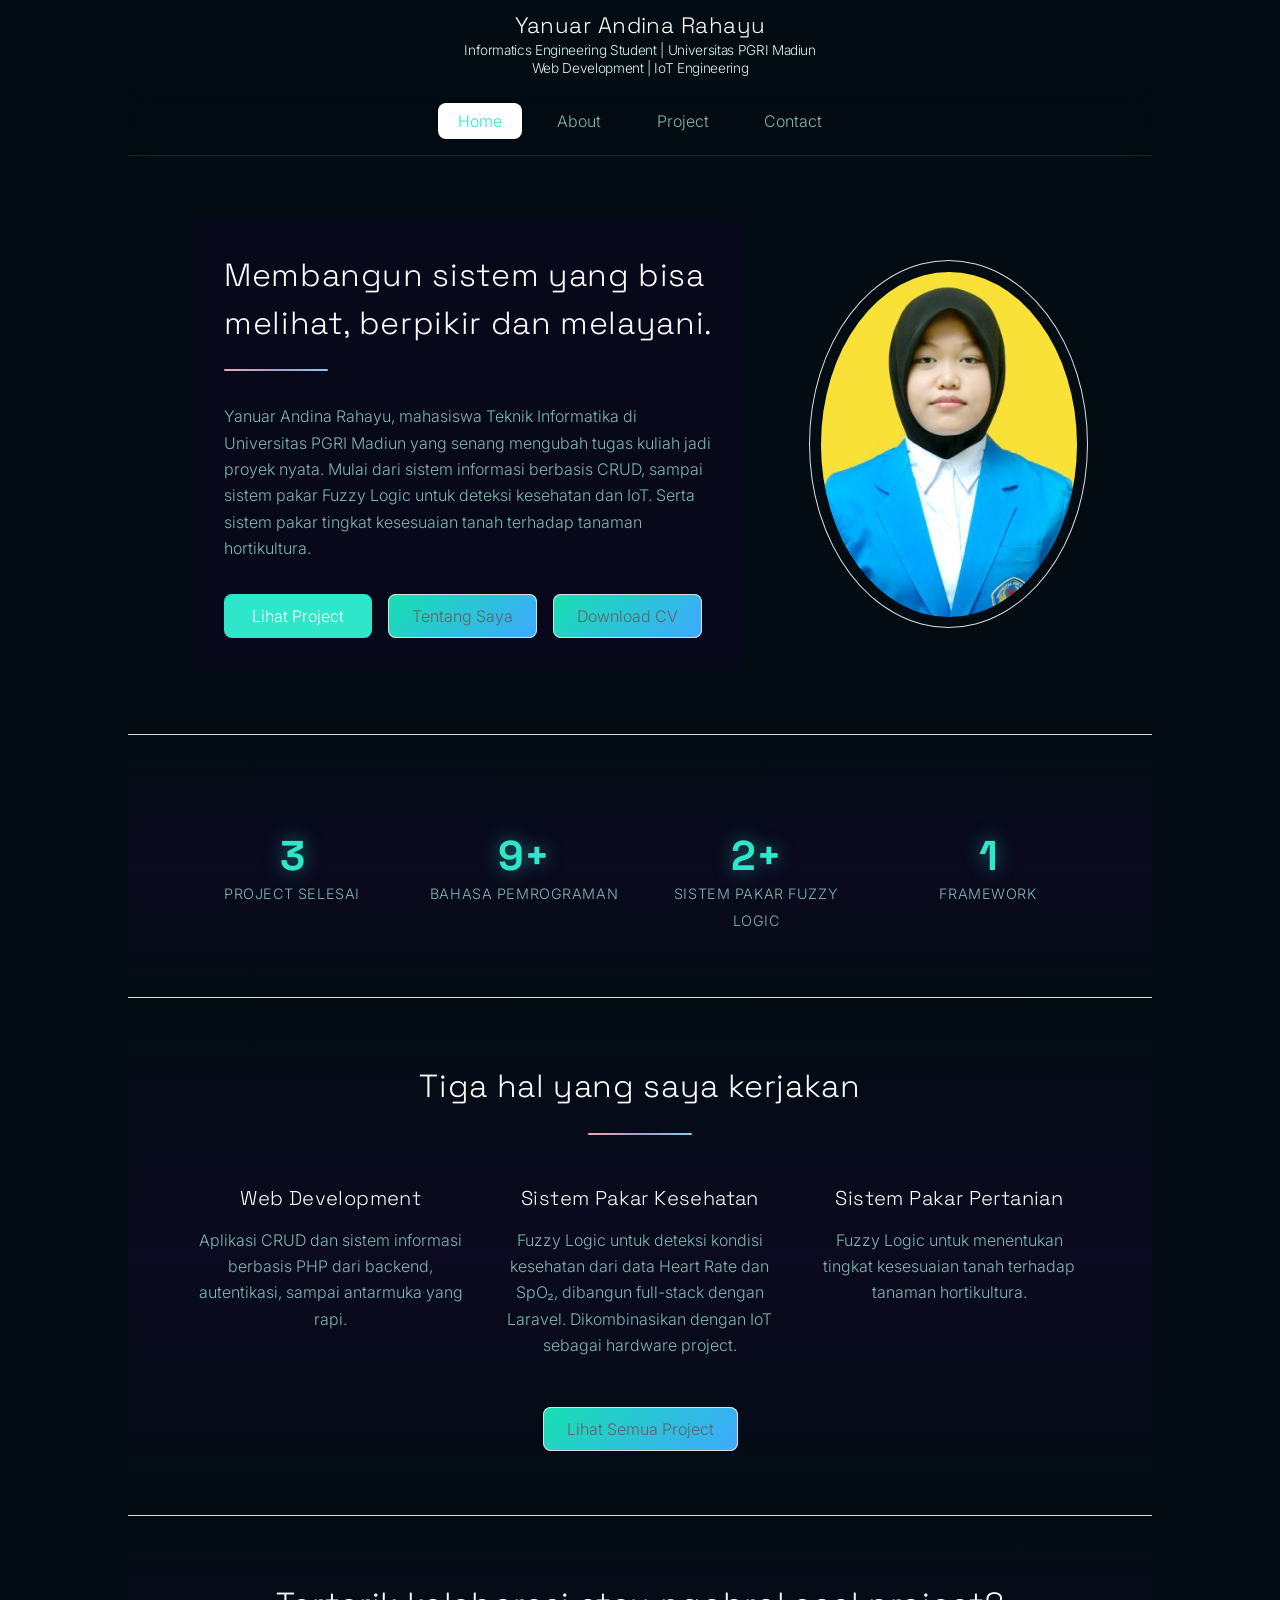
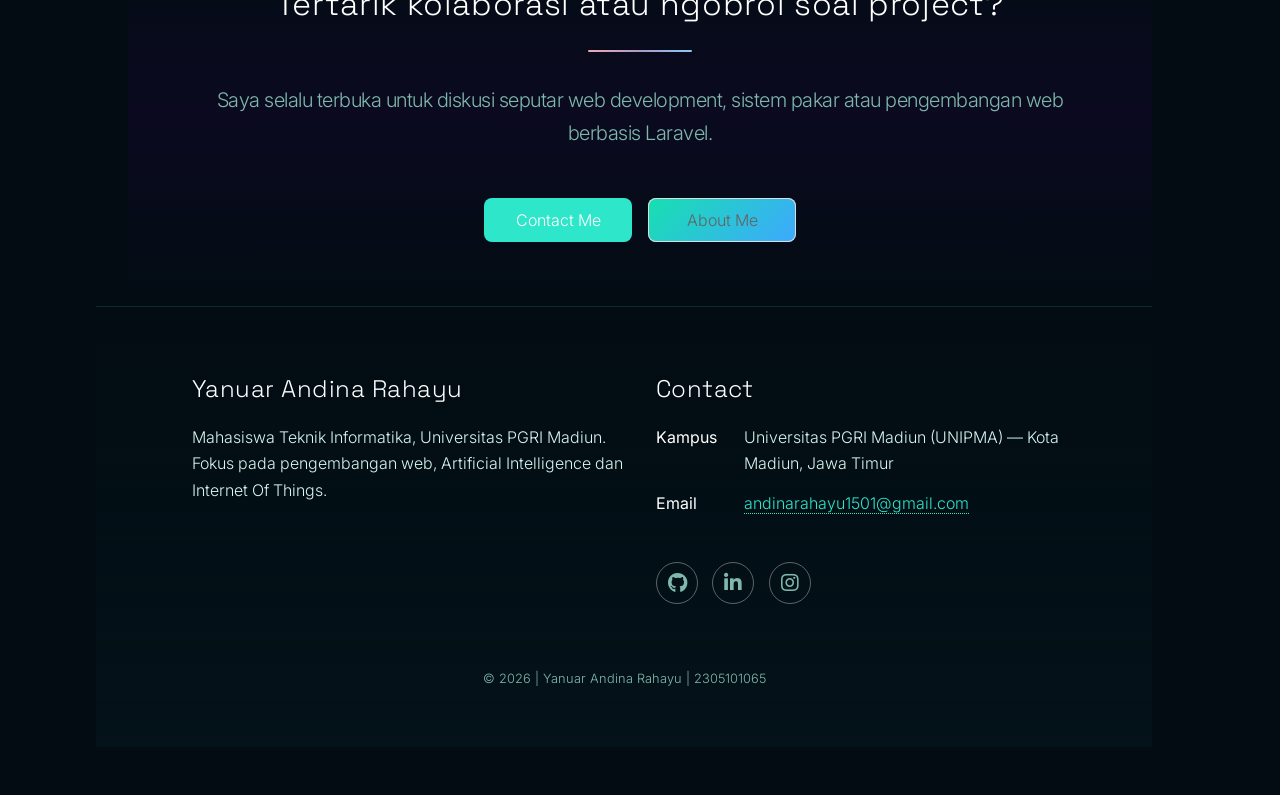
==== index.html @ d84e1162 "Final Project" ====
<!DOCTYPE HTML>
<html lang="id">
	<head>
		<title>Yanuar Andina Rahayu — Informatics Engineer</title>
		<meta charset="utf-8" />
		<meta name="viewport" content="width=device-width, initial-scale=1.0" />
		<meta name="description" content="Portofolio Yanuar Andina Rahayu — Mahasiswa Teknik Informatika UNIPMA, fokus Web Development dan Sistem Pakar (Fuzzy Logic)." />
		<link rel="stylesheet" href="assets/css/main.css" />
		<link rel="stylesheet" href="assets/css/galaxy.css" />
		<noscript><link rel="stylesheet" href="assets/css/noscript.css" /></noscript>
	</head>
	<body class="is-preload">

		<div id="starfield">
			<div class="stars-small"></div>
			<div class="stars-medium"></div>
			<div class="stars-big"></div>
		</div>

		<div id="wrapper">

			<header id="header" class="alt">
				<h1>Yanuar Andina Rahayu</h1>
				<p>Informatics Engineering Student | Universitas PGRI Madiun<br />
				Web Development | IoT Engineering</p>
			</header>

			<nav id="nav">
				<ul>
					<li><a href="index.html" class="active">Home</a></li>
					<li><a href="about.html">About</a></li>
					<li><a href="project.html">Project</a></li>
					<li><a href="contact.html">Contact</a></li>
				</ul>
			</nav>

			<div id="main">

				<section id="intro" class="main">
					<div class="spotlight reveal">
						<div class="content">
							<header class="major">
								<h2>Membangun sistem yang bisa melihat, berpikir dan melayani.</h2>
							</header>
							<p>Yanuar Andina Rahayu, mahasiswa Teknik Informatika di Universitas PGRI Madiun yang senang mengubah tugas
							kuliah jadi proyek nyata. Mulai dari sistem informasi berbasis CRUD,
							sampai sistem pakar Fuzzy Logic untuk deteksi kesehatan dan IoT. Serta sistem pakar tingkat kesesuaian tanah 
							terhadap tanaman hortikultura.</p>
							<ul class="actions">
								<li><a href="project.html" class="button primary">Lihat Project</a></li>
								<li><a href="about.html" class="button">Tentang Saya</a></li>
								<li><a href="assets/cv/CV-Yanuar Andina Rahayu.pdf" class="button" download>Download CV</a></li>
							</ul>
						</div>
						<span class="image"><img src="images/Foto_Yanuar Andina Rahayu.jpg" alt="" /></span>
					</div>
				</section>

				<section id="stats" class="main special reveal">
					<div class="stats-row">
						<div class="stat-item">
							<span class="stat-number" data-count="3">0</span>
							<span class="stat-label">Project Selesai</span>
						</div>
						<div class="stat-item">
							<span class="stat-number" data-count="9" data-suffix="+">0</span>
							<span class="stat-label">Bahasa Pemrograman</span>
						</div>
						<div class="stat-item">
							<span class="stat-number" data-count="2" data-suffix="+">0</span>
							<span class="stat-label">Sistem Pakar Fuzzy Logic</span>
						</div>
						<div class="stat-item">
							<span class="stat-number" data-count="1">0</span>
							<span class="stat-label">Framework</span>
						</div>
					</div>
				</section>

				<section id="first" class="main special reveal">
					<header class="major">
						<h2>Tiga hal yang saya kerjakan</h2>
					</header>
					<ul class="features">
						<li>
							<h3>Web Development</h3>
							<p>Aplikasi CRUD dan sistem informasi berbasis PHP dari
							backend, autentikasi, sampai antarmuka yang rapi.</p>
						</li>
						<li>
							<h3>Sistem Pakar Kesehatan</h3>
							<p>Fuzzy Logic untuk deteksi kondisi kesehatan dari data Heart Rate
							dan SpO₂, dibangun full-stack dengan Laravel. Dikombinasikan dengan IoT 
							sebagai hardware project.</p>
						</li>
						<li>
							<h3>Sistem Pakar Pertanian</h3>
							<p>Fuzzy Logic untuk menentukan tingkat kesesuaian tanah terhadap tanaman hortikultura.</p>
						</li>
					</ul>
					<footer class="major">
						<ul class="actions special">
							<li><a href="project.html" class="button">Lihat Semua Project</a></li>
						</ul>
					</footer>
				</section>

				<section id="cta" class="main special reveal">
					<header class="major">
						<h2>Tertarik kolaborasi atau ngobrol soal project?</h2>
						<p>Saya selalu terbuka untuk diskusi seputar web development, sistem pakar atau pengembangan web berbasis Laravel.</p>
					</header>
					<footer class="major">
						<ul class="actions special">
							<li><a href="contact.html" class="button primary">Contact Me</a></li>
							<li><a href="about.html" class="button">About Me</a></li>
						</ul>
					</footer>
				</section>

			</div>

			<footer id="footer">
				<section>
					<h2>Yanuar Andina Rahayu</h2>
					<p>Mahasiswa Teknik Informatika, Universitas PGRI Madiun. Fokus pada pengembangan web, Artificial Intelligence dan Internet Of Things.</p>
				</section>
				<section>
					<h2>Contact</h2>
					<dl class="alt">
						<dt>Kampus</dt>
						<dd>Universitas PGRI Madiun (UNIPMA) — Kota Madiun, Jawa Timur</dd>
						<dt>Email</dt>
						<dd><a href="mailto:andinarahayu1501@gmail.com">andinarahayu1501@gmail.com</a></dd>
					</dl>
					<ul class="icons">
						<li><a href="https://github.com/Rainn-commits" class="icon brands fa-github alt"><span class="label">GitHub</span></a></li>
						<li><a href="https://www.linkedin.com/in/yanuar-andina-rahayu-081a36309?utm_source=share_via&utm_content=profile&utm_medium=member_android" class="icon brands fa-linkedin-in alt"><span class="label">LinkedIn</span></a></li>
						<li><a href="https://www.instagram.com/ilw_ol?igsh=cmFlcDc5NTRzeHJ4" class="icon brands fa-instagram alt"><span class="label">Instagram</span></a></li>
					</ul>
				</section>
				<p class="copyright">&copy; 2026 | Yanuar Andina Rahayu | 2305101065</p>
			</footer>

		</div>

		<script src="assets/js/jquery.min.js"></script>
		<script src="assets/js/jquery.scrollex.min.js"></script>
		<script src="assets/js/jquery.scrolly.min.js"></script>
		<script src="assets/js/browser.min.js"></script>
		<script src="assets/js/breakpoints.min.js"></script>
		<script src="assets/js/util.js"></script>
		<script src="assets/js/main.js"></script>
		<script src="assets/js/galaxy.js"></script>

	</body>
</html>
---- assets/css/main.css ----
@import url(fontawesome-all.min.css);
@import 'https://fonts.googleapis.com/css?family=Source+Sans+Pro:300,400';

/*
	Stellar by HTML5 UP
	html5up.net | @ajlkn
	Free for personal and commercial use under the CCA 3.0 license (html5up.net/license)
*/

html, body, div, span, applet, object,
iframe, h1, h2, h3, h4, h5, h6, p, blockquote,
pre, a, abbr, acronym, address, big, cite,
code, del, dfn, em, img, ins, kbd, q, s, samp,
small, strike, strong, sub, sup, tt, var, b,
u, i, center, dl, dt, dd, ol, ul, li, fieldset,
form, label, legend, table, caption, tbody,
tfoot, thead, tr, th, td, article, aside,
canvas, details, embed, figure, figcaption,
footer, header, hgroup, menu, nav, output, ruby,
section, summary, time, mark, audio, video {
	margin: 0;
	padding: 0;
	border: 0;
	font-size: 100%;
	font: inherit;
	vertical-align: baseline;}

article, aside, details, figcaption, figure,
footer, header, hgroup, menu, nav, section {
	display: block;}

body {
	line-height: 1;
}

ol, ul {
	list-style: none;
}

blockquote, q {
	quotes: none;
}

	blockquote:before, blockquote:after, q:before, q:after {
		content: '';
		content: none;
	}

table {
	border-collapse: collapse;
	border-spacing: 0;
}

body {
	-webkit-text-size-adjust: none;
}

mark {
	background-color: transparent;
	color: inherit;
}

input::-moz-focus-inner {
	border: 0;
	padding: 0;
}

input, select, textarea {
	-moz-appearance: none;
	-webkit-appearance: none;
	-ms-appearance: none;
	appearance: none;
}

/* Basic */

	@-ms-viewport {
		width: device-width;
	}

	body {
		-ms-overflow-style: scrollbar;
	}

	@media screen and (max-width: 480px) {

		html, body {
			min-width: 320px;
		}

	}

	html {
		box-sizing: border-box;
	}

	*, *:before, *:after {
		box-sizing: inherit;
	}

	body {
		background-color: #935d8c;
		background-image: url("images/overlay.png"), -moz-linear-gradient(45deg, #e37682 15%, #5f4d93 85%);
		background-image: url("images/overlay.png"), -webkit-linear-gradient(45deg, #e37682 15%, #5f4d93 85%);
		background-image: url("images/overlay.png"), -ms-linear-gradient(45deg, #e37682 15%, #5f4d93 85%);
		background-image: url("images/overlay.png"), linear-gradient(45deg, #e37682 15%, #5f4d93 85%);
	}

		body.is-preload *, body.is-preload *:before, body.is-preload *:after {
			-moz-animation: none !important;
			-webkit-animation: none !important;
			-ms-animation: none !important;
			animation: none !important;
			-moz-transition: none !important;
			-webkit-transition: none !important;
			-ms-transition: none !important;
			transition: none !important;
		}

/* Type */

	body {
		background-color: #935d8c;
		color: rgba(255, 255, 255, 0.65);
	}

	body, input, select, textarea {
		font-family: "Source Sans Pro", Helvetica, sans-serif;
		font-size: 17pt;
		font-weight: 300;
		line-height: 1.65;
	}

		@media screen and (max-width: 1680px) {

			body, input, select, textarea {
				font-size: 14pt;
			}

		}

		@media screen and (max-width: 1280px) {

			body, input, select, textarea {
				font-size: 12pt;
			}

		}

		@media screen and (max-width: 360px) {

			body, input, select, textarea {
				font-size: 11pt;
			}

		}

	a {
		-moz-transition: color 0.2s ease, border-bottom 0.2s ease;
		-webkit-transition: color 0.2s ease, border-bottom 0.2s ease;
		-ms-transition: color 0.2s ease, border-bottom 0.2s ease;
		transition: color 0.2s ease, border-bottom 0.2s ease;
		text-decoration: none;
		border-bottom: dotted 1px;
		color: inherit;
	}

		a:hover {
			border-bottom-color: transparent;
		}

	strong, b {
		font-weight: 400;
	}

	em, i {
		font-style: italic;
	}

	p {
		margin: 0 0 2em 0;
	}

		p.content {
			-moz-columns: 20em 2;
			-webkit-columns: 20em 2;
			-ms-columns: 20em 2;
			columns: 20em 2;
			-moz-column-gap: 2em;
			-webkit-column-gap: 2em;
			-ms-column-gap: 2em;
			column-gap: 2em;
			text-align: justify;
		}

	h1, h2, h3, h4, h5, h6 {
		font-weight: 300;
		line-height: 1.5;
		margin: 0 0 0.7em 0;
		letter-spacing: -0.025em;
	}

		h1 a, h2 a, h3 a, h4 a, h5 a, h6 a {
			color: inherit;
			text-decoration: none;
		}

	h1 {
		font-size: 2.5em;
		line-height: 1.2;
	}

	h2 {
		font-size: 1.5em;
	}

	h3 {
		font-size: 1.25em;
	}

	h4 {
		font-size: 1.1em;
	}

	h5 {
		font-size: 0.9em;
	}

	h6 {
		font-size: 0.7em;
	}

	@media screen and (max-width: 736px) {

		h1 {
			font-size: 2em;
		}

	}

	sub {
		font-size: 0.8em;
		position: relative;
		top: 0.5em;
	}

	sup {
		font-size: 0.8em;
		position: relative;
		top: -0.5em;
	}

	blockquote {
		border-left: solid 4px;
		font-style: italic;
		margin: 0 0 2em 0;
		padding: 0.5em 0 0.5em 2em;
	}

	code {
		border-radius: 8px;
		border: solid 1px;
		font-family: "Courier New", monospace;
		font-size: 0.9em;
		margin: 0 0.25em;
		padding: 0.25em 0.65em;
	}

	pre {
		-webkit-overflow-scrolling: touch;
		font-family: "Courier New", monospace;
		font-size: 0.9em;
		margin: 0 0 2em 0;
	}

		pre code {
			display: block;
			line-height: 1.75;
			padding: 1em 1.5em;
			overflow-x: auto;
		}

	hr {
		border: 0;
		border-bottom: solid 1px;
		margin: 2em 0;
	}

		hr.major {
			margin: 3em 0;
		}

	.align-left {
		text-align: left;
	}

	.align-center {
		text-align: center;
	}

	.align-right {
		text-align: right;
	}

	input, select, textarea {
		color: #ffffff;
	}

	a:hover {
		color: #ffffff;
	}

	strong, b {
		color: #ffffff;
	}

	h1, h2, h3, h4, h5, h6 {
		color: #ffffff;
	}

	blockquote {
		border-left-color: rgba(255, 255, 255, 0.35);
	}

	code {
		background: rgba(255, 255, 255, 0.075);
		border-color: rgba(255, 255, 255, 0.35);
	}

	hr {
		border-bottom-color: rgba(255, 255, 255, 0.35);
	}

/* Row */

	.row {
		display: flex;
		flex-wrap: wrap;
		box-sizing: border-box;
		align-items: stretch;
	}

		.row > * {
			box-sizing: border-box;
		}

		.row.gtr-uniform > * > :last-child {
			margin-bottom: 0;
		}

		.row.aln-left {
			justify-content: flex-start;
		}

		.row.aln-center {
			justify-content: center;
		}

		.row.aln-right {
			justify-content: flex-end;
		}

		.row.aln-top {
			align-items: flex-start;
		}

		.row.aln-middle {
			align-items: center;
		}

		.row.aln-bottom {
			align-items: flex-end;
		}

		.row > .imp {
			order: -1;
		}

		.row > .col-1 {
			width: 8.33333%;
		}

		.row > .off-1 {
			margin-left: 8.33333%;
		}

		.row > .col-2 {
			width: 16.66667%;
		}

		.row > .off-2 {
			margin-left: 16.66667%;
		}

		.row > .col-3 {
			width: 25%;
		}

		.row > .off-3 {
			margin-left: 25%;
		}

		.row > .col-4 {
			width: 33.33333%;
		}

		.row > .off-4 {
			margin-left: 33.33333%;
		}

		.row > .col-5 {
			width: 41.66667%;
		}

		.row > .off-5 {
			margin-left: 41.66667%;
		}

		.row > .col-6 {
			width: 50%;
		}

		.row > .off-6 {
			margin-left: 50%;
		}

		.row > .col-7 {
			width: 58.33333%;
		}

		.row > .off-7 {
			margin-left: 58.33333%;
		}

		.row > .col-8 {
			width: 66.66667%;
		}

		.row > .off-8 {
			margin-left: 66.66667%;
		}

		.row > .col-9 {
			width: 75%;
		}

		.row > .off-9 {
			margin-left: 75%;
		}

		.row > .col-10 {
			width: 83.33333%;
		}

		.row > .off-10 {
			margin-left: 83.33333%;
		}

		.row > .col-11 {
			width: 91.66667%;
		}

		.row > .off-11 {
			margin-left: 91.66667%;
		}

		.row > .col-12 {
			width: 100%;
		}

		.row > .off-12 {
			margin-left: 100%;
		}

		.row.gtr-0 {
			margin-top: 0;
			margin-left: 0em;
		}

			.row.gtr-0 > * {
				padding: 0 0 0 0em;
			}

			.row.gtr-0.gtr-uniform {
				margin-top: 0em;
			}

				.row.gtr-0.gtr-uniform > * {
					padding-top: 0em;
				}

		.row.gtr-25 {
			margin-top: 0;
			margin-left: -0.375em;
		}

			.row.gtr-25 > * {
				padding: 0 0 0 0.375em;
			}

			.row.gtr-25.gtr-uniform {
				margin-top: -0.375em;
			}

				.row.gtr-25.gtr-uniform > * {
					padding-top: 0.375em;
				}

		.row.gtr-50 {
			margin-top: 0;
			margin-left: -0.75em;
		}

			.row.gtr-50 > * {
				padding: 0 0 0 0.75em;
			}

			.row.gtr-50.gtr-uniform {
				margin-top: -0.75em;
			}

				.row.gtr-50.gtr-uniform > * {
					padding-top: 0.75em;
				}

		.row {
			margin-top: 0;
			margin-left: -1.5em;
		}

			.row > * {
				padding: 0 0 0 1.5em;
			}

			.row.gtr-uniform {
				margin-top: -1.5em;
			}

				.row.gtr-uniform > * {
					padding-top: 1.5em;
				}

		.row.gtr-150 {
			margin-top: 0;
			margin-left: -2.25em;
		}

			.row.gtr-150 > * {
				padding: 0 0 0 2.25em;
			}

			.row.gtr-150.gtr-uniform {
				margin-top: -2.25em;
			}

				.row.gtr-150.gtr-uniform > * {
					padding-top: 2.25em;
				}

		.row.gtr-200 {
			margin-top: 0;
			margin-left: -3em;
		}

			.row.gtr-200 > * {
				padding: 0 0 0 3em;
			}

			.row.gtr-200.gtr-uniform {
				margin-top: -3em;
			}

				.row.gtr-200.gtr-uniform > * {
					padding-top: 3em;
				}

		@media screen and (max-width: 1680px) {

			.row {
				display: flex;
				flex-wrap: wrap;
				box-sizing: border-box;
				align-items: stretch;
			}

				.row > * {
					box-sizing: border-box;
				}

				.row.gtr-uniform > * > :last-child {
					margin-bottom: 0;
				}

				.row.aln-left {
					justify-content: flex-start;
				}

				.row.aln-center {
					justify-content: center;
				}

				.row.aln-right {
					justify-content: flex-end;
				}

				.row.aln-top {
					align-items: flex-start;
				}

				.row.aln-middle {
					align-items: center;
				}

				.row.aln-bottom {
					align-items: flex-end;
				}

				.row > .imp-xlarge {
					order: -1;
				}

				.row > .col-1-xlarge {
					width: 8.33333%;
				}

				.row > .off-1-xlarge {
					margin-left: 8.33333%;
				}

				.row > .col-2-xlarge {
					width: 16.66667%;
				}

				.row > .off-2-xlarge {
					margin-left: 16.66667%;
				}

				.row > .col-3-xlarge {
					width: 25%;
				}

				.row > .off-3-xlarge {
					margin-left: 25%;
				}

				.row > .col-4-xlarge {
					width: 33.33333%;
				}

				.row > .off-4-xlarge {
					margin-left: 33.33333%;
				}

				.row > .col-5-xlarge {
					width: 41.66667%;
				}

				.row > .off-5-xlarge {
					margin-left: 41.66667%;
				}

				.row > .col-6-xlarge {
					width: 50%;
				}

				.row > .off-6-xlarge {
					margin-left: 50%;
				}

				.row > .col-7-xlarge {
					width: 58.33333%;
				}

				.row > .off-7-xlarge {
					margin-left: 58.33333%;
				}

				.row > .col-8-xlarge {
					width: 66.66667%;
				}

				.row > .off-8-xlarge {
					margin-left: 66.66667%;
				}

				.row > .col-9-xlarge {
					width: 75%;
				}

				.row > .off-9-xlarge {
					margin-left: 75%;
				}

				.row > .col-10-xlarge {
					width: 83.33333%;
				}

				.row > .off-10-xlarge {
					margin-left: 83.33333%;
				}

				.row > .col-11-xlarge {
					width: 91.66667%;
				}

				.row > .off-11-xlarge {
					margin-left: 91.66667%;
				}

				.row > .col-12-xlarge {
					width: 100%;
				}

				.row > .off-12-xlarge {
					margin-left: 100%;
				}

				.row.gtr-0 {
					margin-top: 0;
					margin-left: 0em;
				}

					.row.gtr-0 > * {
						padding: 0 0 0 0em;
					}

					.row.gtr-0.gtr-uniform {
						margin-top: 0em;
					}

						.row.gtr-0.gtr-uniform > * {
							padding-top: 0em;
						}

				.row.gtr-25 {
					margin-top: 0;
					margin-left: -0.375em;
				}

					.row.gtr-25 > * {
						padding: 0 0 0 0.375em;
					}

					.row.gtr-25.gtr-uniform {
						margin-top: -0.375em;
					}

						.row.gtr-25.gtr-uniform > * {
							padding-top: 0.375em;
						}

				.row.gtr-50 {
					margin-top: 0;
					margin-left: -0.75em;
				}

					.row.gtr-50 > * {
						padding: 0 0 0 0.75em;
					}

					.row.gtr-50.gtr-uniform {
						margin-top: -0.75em;
					}

						.row.gtr-50.gtr-uniform > * {
							padding-top: 0.75em;
						}

				.row {
					margin-top: 0;
					margin-left: -1.5em;
				}

					.row > * {
						padding: 0 0 0 1.5em;
					}

					.row.gtr-uniform {
						margin-top: -1.5em;
					}

						.row.gtr-uniform > * {
							padding-top: 1.5em;
						}

				.row.gtr-150 {
					margin-top: 0;
					margin-left: -2.25em;
				}

					.row.gtr-150 > * {
						padding: 0 0 0 2.25em;
					}

					.row.gtr-150.gtr-uniform {
						margin-top: -2.25em;
					}

						.row.gtr-150.gtr-uniform > * {
							padding-top: 2.25em;
						}

				.row.gtr-200 {
					margin-top: 0;
					margin-left: -3em;
				}

					.row.gtr-200 > * {
						padding: 0 0 0 3em;
					}

					.row.gtr-200.gtr-uniform {
						margin-top: -3em;
					}

						.row.gtr-200.gtr-uniform > * {
							padding-top: 3em;
						}

		}

		@media screen and (max-width: 1280px) {

			.row {
				display: flex;
				flex-wrap: wrap;
				box-sizing: border-box;
				align-items: stretch;
			}

				.row > * {
					box-sizing: border-box;
				}

				.row.gtr-uniform > * > :last-child {
					margin-bottom: 0;
				}

				.row.aln-left {
					justify-content: flex-start;
				}

				.row.aln-center {
					justify-content: center;
				}

				.row.aln-right {
					justify-content: flex-end;
				}

				.row.aln-top {
					align-items: flex-start;
				}

				.row.aln-middle {
					align-items: center;
				}

				.row.aln-bottom {
					align-items: flex-end;
				}

				.row > .imp-large {
					order: -1;
				}

				.row > .col-1-large {
					width: 8.33333%;
				}

				.row > .off-1-large {
					margin-left: 8.33333%;
				}

				.row > .col-2-large {
					width: 16.66667%;
				}

				.row > .off-2-large {
					margin-left: 16.66667%;
				}

				.row > .col-3-large {
					width: 25%;
				}

				.row > .off-3-large {
					margin-left: 25%;
				}

				.row > .col-4-large {
					width: 33.33333%;
				}

				.row > .off-4-large {
					margin-left: 33.33333%;
				}

				.row > .col-5-large {
					width: 41.66667%;
				}

				.row > .off-5-large {
					margin-left: 41.66667%;
				}

				.row > .col-6-large {
					width: 50%;
				}

				.row > .off-6-large {
					margin-left: 50%;
				}

				.row > .col-7-large {
					width: 58.33333%;
				}

				.row > .off-7-large {
					margin-left: 58.33333%;
				}

				.row > .col-8-large {
					width: 66.66667%;
				}

				.row > .off-8-large {
					margin-left: 66.66667%;
				}

				.row > .col-9-large {
					width: 75%;
				}

				.row > .off-9-large {
					margin-left: 75%;
				}

				.row > .col-10-large {
					width: 83.33333%;
				}

				.row > .off-10-large {
					margin-left: 83.33333%;
				}

				.row > .col-11-large {
					width: 91.66667%;
				}

				.row > .off-11-large {
					margin-left: 91.66667%;
				}

				.row > .col-12-large {
					width: 100%;
				}

				.row > .off-12-large {
					margin-left: 100%;
				}

				.row.gtr-0 {
					margin-top: 0;
					margin-left: 0em;
				}

					.row.gtr-0 > * {
						padding: 0 0 0 0em;
					}

					.row.gtr-0.gtr-uniform {
						margin-top: 0em;
					}

						.row.gtr-0.gtr-uniform > * {
							padding-top: 0em;
						}

				.row.gtr-25 {
					margin-top: 0;
					margin-left: -0.375em;
				}

					.row.gtr-25 > * {
						padding: 0 0 0 0.375em;
					}

					.row.gtr-25.gtr-uniform {
						margin-top: -0.375em;
					}

						.row.gtr-25.gtr-uniform > * {
							padding-top: 0.375em;
						}

				.row.gtr-50 {
					margin-top: 0;
					margin-left: -0.75em;
				}

					.row.gtr-50 > * {
						padding: 0 0 0 0.75em;
					}

					.row.gtr-50.gtr-uniform {
						margin-top: -0.75em;
					}

						.row.gtr-50.gtr-uniform > * {
							padding-top: 0.75em;
						}

				.row {
					margin-top: 0;
					margin-left: -1.5em;
				}

					.row > * {
						padding: 0 0 0 1.5em;
					}

					.row.gtr-uniform {
						margin-top: -1.5em;
					}

						.row.gtr-uniform > * {
							padding-top: 1.5em;
						}

				.row.gtr-150 {
					margin-top: 0;
					margin-left: -2.25em;
				}

					.row.gtr-150 > * {
						padding: 0 0 0 2.25em;
					}

					.row.gtr-150.gtr-uniform {
						margin-top: -2.25em;
					}

						.row.gtr-150.gtr-uniform > * {
							padding-top: 2.25em;
						}

				.row.gtr-200 {
					margin-top: 0;
					margin-left: -3em;
				}

					.row.gtr-200 > * {
						padding: 0 0 0 3em;
					}

					.row.gtr-200.gtr-uniform {
						margin-top: -3em;
					}

						.row.gtr-200.gtr-uniform > * {
							padding-top: 3em;
						}

		}

		@media screen and (max-width: 980px) {

			.row {
				display: flex;
				flex-wrap: wrap;
				box-sizing: border-box;
				align-items: stretch;
			}

				.row > * {
					box-sizing: border-box;
				}

				.row.gtr-uniform > * > :last-child {
					margin-bottom: 0;
				}

				.row.aln-left {
					justify-content: flex-start;
				}

				.row.aln-center {
					justify-content: center;
				}

				.row.aln-right {
					justify-content: flex-end;
				}

				.row.aln-top {
					align-items: flex-start;
				}

				.row.aln-middle {
					align-items: center;
				}

				.row.aln-bottom {
					align-items: flex-end;
				}

				.row > .imp-medium {
					order: -1;
				}

				.row > .col-1-medium {
					width: 8.33333%;
				}

				.row > .off-1-medium {
					margin-left: 8.33333%;
				}

				.row > .col-2-medium {
					width: 16.66667%;
				}

				.row > .off-2-medium {
					margin-left: 16.66667%;
				}

				.row > .col-3-medium {
					width: 25%;
				}

				.row > .off-3-medium {
					margin-left: 25%;
				}

				.row > .col-4-medium {
					width: 33.33333%;
				}

				.row > .off-4-medium {
					margin-left: 33.33333%;
				}

				.row > .col-5-medium {
					width: 41.66667%;
				}

				.row > .off-5-medium {
					margin-left: 41.66667%;
				}

				.row > .col-6-medium {
					width: 50%;
				}

				.row > .off-6-medium {
					margin-left: 50%;
				}

				.row > .col-7-medium {
					width: 58.33333%;
				}

				.row > .off-7-medium {
					margin-left: 58.33333%;
				}

				.row > .col-8-medium {
					width: 66.66667%;
				}

				.row > .off-8-medium {
					margin-left: 66.66667%;
				}

				.row > .col-9-medium {
					width: 75%;
				}

				.row > .off-9-medium {
					margin-left: 75%;
				}

				.row > .col-10-medium {
					width: 83.33333%;
				}

				.row > .off-10-medium {
					margin-left: 83.33333%;
				}

				.row > .col-11-medium {
					width: 91.66667%;
				}

				.row > .off-11-medium {
					margin-left: 91.66667%;
				}

				.row > .col-12-medium {
					width: 100%;
				}

				.row > .off-12-medium {
					margin-left: 100%;
				}

				.row.gtr-0 {
					margin-top: 0;
					margin-left: 0em;
				}

					.row.gtr-0 > * {
						padding: 0 0 0 0em;
					}

					.row.gtr-0.gtr-uniform {
						margin-top: 0em;
					}

						.row.gtr-0.gtr-uniform > * {
							padding-top: 0em;
						}

				.row.gtr-25 {
					margin-top: 0;
					margin-left: -0.375em;
				}

					.row.gtr-25 > * {
						padding: 0 0 0 0.375em;
					}

					.row.gtr-25.gtr-uniform {
						margin-top: -0.375em;
					}

						.row.gtr-25.gtr-uniform > * {
							padding-top: 0.375em;
						}

				.row.gtr-50 {
					margin-top: 0;
					margin-left: -0.75em;
				}

					.row.gtr-50 > * {
						padding: 0 0 0 0.75em;
					}

					.row.gtr-50.gtr-uniform {
						margin-top: -0.75em;
					}

						.row.gtr-50.gtr-uniform > * {
							padding-top: 0.75em;
						}

				.row {
					margin-top: 0;
					margin-left: -1.5em;
				}

					.row > * {
						padding: 0 0 0 1.5em;
					}

					.row.gtr-uniform {
						margin-top: -1.5em;
					}

						.row.gtr-uniform > * {
							padding-top: 1.5em;
						}

				.row.gtr-150 {
					margin-top: 0;
					margin-left: -2.25em;
				}

					.row.gtr-150 > * {
						padding: 0 0 0 2.25em;
					}

					.row.gtr-150.gtr-uniform {
						margin-top: -2.25em;
					}

						.row.gtr-150.gtr-uniform > * {
							padding-top: 2.25em;
						}

				.row.gtr-200 {
					margin-top: 0;
					margin-left: -3em;
				}

					.row.gtr-200 > * {
						padding: 0 0 0 3em;
					}

					.row.gtr-200.gtr-uniform {
						margin-top: -3em;
					}

						.row.gtr-200.gtr-uniform > * {
							padding-top: 3em;
						}

		}

		@media screen and (max-width: 736px) {

			.row {
				display: flex;
				flex-wrap: wrap;
				box-sizing: border-box;
				align-items: stretch;
			}

				.row > * {
					box-sizing: border-box;
				}

				.row.gtr-uniform > * > :last-child {
					margin-bottom: 0;
				}

				.row.aln-left {
					justify-content: flex-start;
				}

				.row.aln-center {
					justify-content: center;
				}

				.row.aln-right {
					justify-content: flex-end;
				}

				.row.aln-top {
					align-items: flex-start;
				}

				.row.aln-middle {
					align-items: center;
				}

				.row.aln-bottom {
					align-items: flex-end;
				}

				.row > .imp-small {
					order: -1;
				}

				.row > .col-1-small {
					width: 8.33333%;
				}

				.row > .off-1-small {
					margin-left: 8.33333%;
				}

				.row > .col-2-small {
					width: 16.66667%;
				}

				.row > .off-2-small {
					margin-left: 16.66667%;
				}

				.row > .col-3-small {
					width: 25%;
				}

				.row > .off-3-small {
					margin-left: 25%;
				}

				.row > .col-4-small {
					width: 33.33333%;
				}

				.row > .off-4-small {
					margin-left: 33.33333%;
				}

				.row > .col-5-small {
					width: 41.66667%;
				}

				.row > .off-5-small {
					margin-left: 41.66667%;
				}

				.row > .col-6-small {
					width: 50%;
				}

				.row > .off-6-small {
					margin-left: 50%;
				}

				.row > .col-7-small {
					width: 58.33333%;
				}

				.row > .off-7-small {
					margin-left: 58.33333%;
				}

				.row > .col-8-small {
					width: 66.66667%;
				}

				.row > .off-8-small {
					margin-left: 66.66667%;
				}

				.row > .col-9-small {
					width: 75%;
				}

				.row > .off-9-small {
					margin-left: 75%;
				}

				.row > .col-10-small {
					width: 83.33333%;
				}

				.row > .off-10-small {
					margin-left: 83.33333%;
				}

				.row > .col-11-small {
					width: 91.66667%;
				}

				.row > .off-11-small {
					margin-left: 91.66667%;
				}

				.row > .col-12-small {
					width: 100%;
				}

				.row > .off-12-small {
					margin-left: 100%;
				}

				.row.gtr-0 {
					margin-top: 0;
					margin-left: 0em;
				}

					.row.gtr-0 > * {
						padding: 0 0 0 0em;
					}

					.row.gtr-0.gtr-uniform {
						margin-top: 0em;
					}

						.row.gtr-0.gtr-uniform > * {
							padding-top: 0em;
						}

				.row.gtr-25 {
					margin-top: 0;
					margin-left: -0.25em;
				}

					.row.gtr-25 > * {
						padding: 0 0 0 0.25em;
					}

					.row.gtr-25.gtr-uniform {
						margin-top: -0.25em;
					}

						.row.gtr-25.gtr-uniform > * {
							padding-top: 0.25em;
						}

				.row.gtr-50 {
					margin-top: 0;
					margin-left: -0.5em;
				}

					.row.gtr-50 > * {
						padding: 0 0 0 0.5em;
					}

					.row.gtr-50.gtr-uniform {
						margin-top: -0.5em;
					}

						.row.gtr-50.gtr-uniform > * {
							padding-top: 0.5em;
						}

				.row {
					margin-top: 0;
					margin-left: -1em;
				}

					.row > * {
						padding: 0 0 0 1em;
					}

					.row.gtr-uniform {
						margin-top: -1em;
					}

						.row.gtr-uniform > * {
							padding-top: 1em;
						}

				.row.gtr-150 {
					margin-top: 0;
					margin-left: -1.5em;
				}

					.row.gtr-150 > * {
						padding: 0 0 0 1.5em;
					}

					.row.gtr-150.gtr-uniform {
						margin-top: -1.5em;
					}

						.row.gtr-150.gtr-uniform > * {
							padding-top: 1.5em;
						}

				.row.gtr-200 {
					margin-top: 0;
					margin-left: -2em;
				}

					.row.gtr-200 > * {
						padding: 0 0 0 2em;
					}

					.row.gtr-200.gtr-uniform {
						margin-top: -2em;
					}

						.row.gtr-200.gtr-uniform > * {
							padding-top: 2em;
						}

		}

		@media screen and (max-width: 480px) {

			.row {
				display: flex;
				flex-wrap: wrap;
				box-sizing: border-box;
				align-items: stretch;
			}

				.row > * {
					box-sizing: border-box;
				}

				.row.gtr-uniform > * > :last-child {
					margin-bottom: 0;
				}

				.row.aln-left {
					justify-content: flex-start;
				}

				.row.aln-center {
					justify-content: center;
				}

				.row.aln-right {
					justify-content: flex-end;
				}

				.row.aln-top {
					align-items: flex-start;
				}

				.row.aln-middle {
					align-items: center;
				}

				.row.aln-bottom {
					align-items: flex-end;
				}

				.row > .imp-xsmall {
					order: -1;
				}

				.row > .col-1-xsmall {
					width: 8.33333%;
				}

				.row > .off-1-xsmall {
					margin-left: 8.33333%;
				}

				.row > .col-2-xsmall {
					width: 16.66667%;
				}

				.row > .off-2-xsmall {
					margin-left: 16.66667%;
				}

				.row > .col-3-xsmall {
					width: 25%;
				}

				.row > .off-3-xsmall {
					margin-left: 25%;
				}

				.row > .col-4-xsmall {
					width: 33.33333%;
				}

				.row > .off-4-xsmall {
					margin-left: 33.33333%;
				}

				.row > .col-5-xsmall {
					width: 41.66667%;
				}

				.row > .off-5-xsmall {
					margin-left: 41.66667%;
				}

				.row > .col-6-xsmall {
					width: 50%;
				}

				.row > .off-6-xsmall {
					margin-left: 50%;
				}

				.row > .col-7-xsmall {
					width: 58.33333%;
				}

				.row > .off-7-xsmall {
					margin-left: 58.33333%;
				}

				.row > .col-8-xsmall {
					width: 66.66667%;
				}

				.row > .off-8-xsmall {
					margin-left: 66.66667%;
				}

				.row > .col-9-xsmall {
					width: 75%;
				}

				.row > .off-9-xsmall {
					margin-left: 75%;
				}

				.row > .col-10-xsmall {
					width: 83.33333%;
				}

				.row > .off-10-xsmall {
					margin-left: 83.33333%;
				}

				.row > .col-11-xsmall {
					width: 91.66667%;
				}

				.row > .off-11-xsmall {
					margin-left: 91.66667%;
				}

				.row > .col-12-xsmall {
					width: 100%;
				}

				.row > .off-12-xsmall {
					margin-left: 100%;
				}

				.row.gtr-0 {
					margin-top: 0;
					margin-left: 0em;
				}

					.row.gtr-0 > * {
						padding: 0 0 0 0em;
					}

					.row.gtr-0.gtr-uniform {
						margin-top: 0em;
					}

						.row.gtr-0.gtr-uniform > * {
							padding-top: 0em;
						}

				.row.gtr-25 {
					margin-top: 0;
					margin-left: -0.3125em;
				}

					.row.gtr-25 > * {
						padding: 0 0 0 0.3125em;
					}

					.row.gtr-25.gtr-uniform {
						margin-top: -0.3125em;
					}

						.row.gtr-25.gtr-uniform > * {
							padding-top: 0.3125em;
						}

				.row.gtr-50 {
					margin-top: 0;
					margin-left: -0.625em;
				}

					.row.gtr-50 > * {
						padding: 0 0 0 0.625em;
					}

					.row.gtr-50.gtr-uniform {
						margin-top: -0.625em;
					}

						.row.gtr-50.gtr-uniform > * {
							padding-top: 0.625em;
						}

				.row {
					margin-top: 0;
					margin-left: -1.25em;
				}

					.row > * {
						padding: 0 0 0 1.25em;
					}

					.row.gtr-uniform {
						margin-top: -1.25em;
					}

						.row.gtr-uniform > * {
							padding-top: 1.25em;
						}

				.row.gtr-150 {
					margin-top: 0;
					margin-left: -1.875em;
				}

					.row.gtr-150 > * {
						padding: 0 0 0 1.875em;
					}

					.row.gtr-150.gtr-uniform {
						margin-top: -1.875em;
					}

						.row.gtr-150.gtr-uniform > * {
							padding-top: 1.875em;
						}

				.row.gtr-200 {
					margin-top: 0;
					margin-left: -2.5em;
				}

					.row.gtr-200 > * {
						padding: 0 0 0 2.5em;
					}

					.row.gtr-200.gtr-uniform {
						margin-top: -2.5em;
					}

						.row.gtr-200.gtr-uniform > * {
							padding-top: 2.5em;
						}

		}

/* Box */

	.box {
		border-radius: 8px;
		border: solid;
		margin-bottom: 2em;
		padding: 1.5em;
	}

		.box > :last-child,
		.box > :last-child > :last-child,
		.box > :last-child > :last-child > :last-child {
			margin-bottom: 0;
		}

		.box.alt {
			border: 0;
			border-radius: 0;
			padding: 0;
		}

	.box {
		border-color: rgba(255, 255, 255, 0.35);
	}

/* Button */

	input[type="submit"],
	input[type="reset"],
	input[type="button"],
	button,
	.button {
		-moz-appearance: none;
		-webkit-appearance: none;
		-ms-appearance: none;
		appearance: none;
		-moz-transition: background-color 0.2s ease-in-out, color 0.2s ease-in-out;
		-webkit-transition: background-color 0.2s ease-in-out, color 0.2s ease-in-out;
		-ms-transition: background-color 0.2s ease-in-out, color 0.2s ease-in-out;
		transition: background-color 0.2s ease-in-out, color 0.2s ease-in-out;
		border-radius: 8px;
		border: 0;
		cursor: pointer;
		display: inline-block;
		font-weight: 300;
		height: 2.75em;
		line-height: 2.75em;
		min-width: 9.25em;
		padding: 0 1.5em;
		text-align: center;
		text-decoration: none;
		white-space: nowrap;
	}

		input[type="submit"].icon,
		input[type="reset"].icon,
		input[type="button"].icon,
		button.icon,
		.button.icon {
			padding-left: 1.35em;
		}

			input[type="submit"].icon:before,
			input[type="reset"].icon:before,
			input[type="button"].icon:before,
			button.icon:before,
			.button.icon:before {
				margin-right: 0.5em;
			}

		input[type="submit"].fit,
		input[type="reset"].fit,
		input[type="button"].fit,
		button.fit,
		.button.fit {
			width: 100%;
		}

		input[type="submit"].small,
		input[type="reset"].small,
		input[type="button"].small,
		button.small,
		.button.small {
			font-size: 0.8em;
		}

		input[type="submit"].large,
		input[type="reset"].large,
		input[type="button"].large,
		button.large,
		.button.large {
			font-size: 1.35em;
		}

		input[type="submit"].disabled, input[type="submit"]:disabled,
		input[type="reset"].disabled,
		input[type="reset"]:disabled,
		input[type="button"].disabled,
		input[type="button"]:disabled,
		button.disabled,
		button:disabled,
		.button.disabled,
		.button:disabled {
			pointer-events: none;
			opacity: 0.25;
		}

		@media screen and (max-width: 736px) {

			input[type="submit"],
			input[type="reset"],
			input[type="button"],
			button,
			.button {
				min-width: 0;
			}

		}

	input[type="submit"],
	input[type="reset"],
	input[type="button"],
	button,
	.button {
		background-color: transparent;
		box-shadow: inset 0 0 0 1px rgba(255, 255, 255, 0.35);
		color: #ffffff !important;
	}

		input[type="submit"]:hover,
		input[type="reset"]:hover,
		input[type="button"]:hover,
		button:hover,
		.button:hover {
			background-color: rgba(255, 255, 255, 0.075);
		}

		input[type="submit"]:active,
		input[type="reset"]:active,
		input[type="button"]:active,
		button:active,
		.button:active {
			background-color: rgba(255, 255, 255, 0.2);
		}

		input[type="submit"].icon:before,
		input[type="reset"].icon:before,
		input[type="button"].icon:before,
		button.icon:before,
		.button.icon:before {
			color: rgba(255, 255, 255, 0.5);
		}

		input[type="submit"].primary,
		input[type="reset"].primary,
		input[type="button"].primary,
		button.primary,
		.button.primary {
			background-color: #8cc9f0;
			color: #ffffff !important;
			box-shadow: none;
		}

			input[type="submit"].primary:hover,
			input[type="reset"].primary:hover,
			input[type="button"].primary:hover,
			button.primary:hover,
			.button.primary:hover {
				background-color: #9acff2;
			}

			input[type="submit"].primary:active,
			input[type="reset"].primary:active,
			input[type="button"].primary:active,
			button.primary:active,
			.button.primary:active {
				background-color: #7ec3ee;
			}

			input[type="submit"].primary.icon:before,
			input[type="reset"].primary.icon:before,
			input[type="button"].primary.icon:before,
			button.primary.icon:before,
			.button.primary.icon:before {
				color: #ffffff !important;
			}

/* Form */

	form {
		margin: 0 0 2em 0;
	}

	label {
		display: block;
		font-size: 0.9em;
		font-weight: 400;
		margin: 0 0 1em 0;
	}

	input[type="text"],
	input[type="password"],
	input[type="email"],
	select,
	textarea {
		-moz-appearance: none;
		-webkit-appearance: none;
		-ms-appearance: none;
		appearance: none;
		border-radius: 8px;
		border: solid 1px;
		color: inherit;
		display: block;
		outline: 0;
		padding: 0 1em;
		text-decoration: none;
		width: 100%;
	}

		input[type="text"]:invalid,
		input[type="password"]:invalid,
		input[type="email"]:invalid,
		select:invalid,
		textarea:invalid {
			box-shadow: none;
		}

	select {
		background-size: 1.25rem;
		background-repeat: no-repeat;
		background-position: calc(100% - 1rem) center;
		height: 2.75em;
		padding-right: 2.75em;
		text-overflow: ellipsis;
	}

		select:focus::-ms-value {
			background-color: transparent;
		}

		select::-ms-expand {
			display: none;
		}

	input[type="text"],
	input[type="password"],
	input[type="email"],
	select {
		height: 2.75em;
	}

	textarea {
		padding: 0.75em 1em;
	}

	input[type="checkbox"],
	input[type="radio"] {
		-moz-appearance: none;
		-webkit-appearance: none;
		-ms-appearance: none;
		appearance: none;
		display: block;
		float: left;
		margin-right: -2em;
		opacity: 0;
		width: 1em;
		z-index: -1;
	}

		input[type="checkbox"] + label,
		input[type="radio"] + label {
			text-decoration: none;
			cursor: pointer;
			display: inline-block;
			font-size: 1em;
			font-weight: 300;
			padding-left: 2.4em;
			padding-right: 0.75em;
			position: relative;
		}

			input[type="checkbox"] + label:before,
			input[type="radio"] + label:before {
				-moz-osx-font-smoothing: grayscale;
				-webkit-font-smoothing: antialiased;
				display: inline-block;
				font-style: normal;
				font-variant: normal;
				text-rendering: auto;
				line-height: 1;
				text-transform: none !important;
				font-family: 'Font Awesome 5 Free';
				font-weight: 900;
			}

			input[type="checkbox"] + label:before,
			input[type="radio"] + label:before {
				border-radius: 8px;
				border: solid 1px;
				content: '';
				display: inline-block;
				font-size: 0.8em;
				height: 2.0625em;
				left: 0;
				line-height: 2.0625em;
				position: absolute;
				text-align: center;
				top: 0;
				width: 2.0625em;
			}

		input[type="checkbox"]:checked + label:before,
		input[type="radio"]:checked + label:before {
			content: '\f00c';
		}

	input[type="checkbox"] + label:before {
		border-radius: 8px;
	}

	input[type="radio"] + label:before {
		border-radius: 100%;
	}

	::-webkit-input-placeholder {
		opacity: 1.0;
	}

	:-moz-placeholder {
		opacity: 1.0;
	}

	::-moz-placeholder {
		opacity: 1.0;
	}

	:-ms-input-placeholder {
		opacity: 1.0;
	}

	label {
		color: #ffffff;
	}

	input[type="text"],
	input[type="password"],
	input[type="email"],
	select,
	textarea {
		background-color: rgba(255, 255, 255, 0.075);
		border-color: rgba(255, 255, 255, 0.35);
	}

		input[type="text"]:focus,
		input[type="password"]:focus,
		input[type="email"]:focus,
		select:focus,
		textarea:focus {
			border-color: #8cc9f0;
			box-shadow: 0 0 0 1px #8cc9f0;
		}

	select {
		background-image: url("data:image/svg+xml;charset=utf8,%3Csvg xmlns='http://www.w3.org/2000/svg' width='40' height='40' preserveAspectRatio='none' viewBox='0 0 40 40'%3E%3Cpath d='M9.4,12.3l10.4,10.4l10.4-10.4c0.2-0.2,0.5-0.4,0.9-0.4c0.3,0,0.6,0.1,0.9,0.4l3.3,3.3c0.2,0.2,0.4,0.5,0.4,0.9 c0,0.4-0.1,0.6-0.4,0.9L20.7,31.9c-0.2,0.2-0.5,0.4-0.9,0.4c-0.3,0-0.6-0.1-0.9-0.4L4.3,17.3c-0.2-0.2-0.4-0.5-0.4-0.9 c0-0.4,0.1-0.6,0.4-0.9l3.3-3.3c0.2-0.2,0.5-0.4,0.9-0.4S9.1,12.1,9.4,12.3z' fill='rgba(255, 255, 255, 0.35)' /%3E%3C/svg%3E");
	}

		select option {
			color: #ffffff;
			background: #935d8c;
		}

	input[type="checkbox"] + label,
	input[type="radio"] + label {
		color: rgba(255, 255, 255, 0.65);
	}

		input[type="checkbox"] + label:before,
		input[type="radio"] + label:before {
			background: rgba(255, 255, 255, 0.075);
			border-color: rgba(255, 255, 255, 0.35);
		}

	input[type="checkbox"]:checked + label:before,
	input[type="radio"]:checked + label:before {
		background-color: #ffffff;
		border-color: #ffffff;
		color: #935d8c;
	}

	input[type="checkbox"]:focus + label:before,
	input[type="radio"]:focus + label:before {
		border-color: #8cc9f0;
		box-shadow: 0 0 0 1px #8cc9f0;
	}

	::-webkit-input-placeholder {
		color: rgba(255, 255, 255, 0.5) !important;
	}

	:-moz-placeholder {
		color: rgba(255, 255, 255, 0.5) !important;
	}

	::-moz-placeholder {
		color: rgba(255, 255, 255, 0.5) !important;
	}

	:-ms-input-placeholder {
		color: rgba(255, 255, 255, 0.5) !important;
	}

	.formerize-placeholder {
		color: rgba(255, 255, 255, 0.5) !important;
	}

/* Icon */

	.icon {
		text-decoration: none;
		-moz-transition: background-color 0.2s ease-in-out, color 0.2s ease-in-out;
		-webkit-transition: background-color 0.2s ease-in-out, color 0.2s ease-in-out;
		-ms-transition: background-color 0.2s ease-in-out, color 0.2s ease-in-out;
		transition: background-color 0.2s ease-in-out, color 0.2s ease-in-out;
		border-bottom: none;
		position: relative;
	}

		.icon:before {
			-moz-osx-font-smoothing: grayscale;
			-webkit-font-smoothing: antialiased;
			display: inline-block;
			font-style: normal;
			font-variant: normal;
			text-rendering: auto;
			line-height: 1;
			text-transform: none !important;
			font-family: 'Font Awesome 5 Free';
			font-weight: 400;
		}

		.icon > .label {
			display: none;
		}

		.icon:before {
			line-height: solid;
		}

		.icon.solid:before {
			font-weight: 900;
		}

		.icon.brands:before {
			font-family: 'Font Awesome 5 Brands';
		}

		.icon.major {
			border: solid 1px;
			display: inline-block;
			border-radius: 100%;
			padding: 0.65em;
			margin: 0 0 2em 0;
			cursor: default;
		}

			.icon.major:before {
				display: inline-block;
				font-size: 6.25rem;
				width: 2.25em;
				height: 2.25em;
				line-height: 2.2em;
				border-radius: 100%;
				border: solid 1px;
				text-align: center;
			}

		.icon.alt {
			display: inline-block;
			border: solid 1px;
			border-radius: 100%;
		}

			.icon.alt:before {
				display: block;
				font-size: 1.25em;
				width: 2em;
				height: 2em;
				text-align: center;
				line-height: 2em;
			}

		.icon.style1 {
			color: #efa8b0;
		}

		.icon.style2 {
			color: #c79cc8;
		}

		.icon.style3 {
			color: #a89cc8;
		}

		.icon.style4 {
			color: #9bb2e1;
		}

		.icon.style5 {
			color: #8cc9f0;
		}

		@media screen and (max-width: 1680px) {

			.icon.major:before {
				font-size: 5.5rem;
			}

		}

		@media screen and (max-width: 1280px) {

			.icon.major:before {
				font-size: 4.75rem;
			}

		}

		@media screen and (max-width: 736px) {

			.icon.major {
				margin: 0 0 1.5em 0;
				padding: 0.35em;
			}

				.icon.major:before {
					font-size: 3.5rem;
				}

		}

	.icon.major {
		border-color: rgba(255, 255, 255, 0.35);
	}

		.icon.major:before {
			border-color: rgba(255, 255, 255, 0.35);
		}

	.icon.alt {
		border-color: rgba(255, 255, 255, 0.35);
		color: #ffffff;
	}

		.icon.alt:hover {
			background-color: rgba(255, 255, 255, 0.075);
		}

		.icon.alt:active {
			background-color: rgba(255, 255, 255, 0.2);
		}

/* Image */

	.image {
		border-radius: 8px;
		border: 0;
		display: inline-block;
		position: relative;
	}

		.image img {
			border-radius: 8px;
			display: block;
		}

		.image.left, .image.right {
			max-width: 40%;
		}

			.image.left img, .image.right img {
				width: 100%;
			}

		.image.left {
			float: left;
			margin: 0 1.5em 1em 0;
			top: 0.25em;
		}

		.image.right {
			float: right;
			margin: 0 0 1em 1.5em;
			top: 0.25em;
		}

		.image.fit {
			display: block;
			margin: 0 0 2em 0;
			width: 100%;
		}

			.image.fit img {
				width: 100%;
			}

		.image.main {
			display: block;
			margin: 0 0 3em 0;
			width: 100%;
		}

			.image.main img {
				width: 100%;
			}

/* List */

	ol {
		list-style: decimal;
		margin: 0 0 2em 0;
		padding-left: 1.25em;
	}

		ol li {
			padding-left: 0.25em;
		}

	ul {
		list-style: disc;
		margin: 0 0 2em 0;
		padding-left: 1em;
	}

		ul li {
			padding-left: 0.5em;
		}

		ul.alt {
			list-style: none;
			padding-left: 0;
		}

			ul.alt li {
				border-top: solid 1px;
				padding: 0.5em 0;
			}

				ul.alt li:first-child {
					border-top: 0;
					padding-top: 0;
				}

	dl {
		margin: 0 0 2em 0;
	}

		dl dt {
			display: block;
			font-weight: 400;
			margin: 0 0 1em 0;
		}

		dl dd {
			margin-left: 2em;
		}

		dl.alt dt {
			display: block;
			width: 3em;
			margin: 0;
			clear: left;
			float: left;
		}

		dl.alt dd {
			margin: 0 0 0.85em 5.5em;
		}

		dl.alt:after {
			content: '';
			display: block;
			clear: both;
		}

	ul.alt li {
		border-top-color: rgba(255, 255, 255, 0.35);
	}

	dl dt {
		color: #ffffff;
	}

/* Actions */

	ul.actions {
		display: -moz-flex;
		display: -webkit-flex;
		display: -ms-flex;
		display: flex;
		cursor: default;
		list-style: none;
		margin-left: -1em;
		padding-left: 0;
	}

		ul.actions li {
			padding: 0 0 0 1em;
			vertical-align: middle;
		}

		ul.actions.special {
			-moz-justify-content: center;
			-webkit-justify-content: center;
			-ms-justify-content: center;
			justify-content: center;
			width: 100%;
			margin-left: 0;
		}

			ul.actions.special li:first-child {
				padding-left: 0;
			}

		ul.actions.stacked {
			-moz-flex-direction: column;
			-webkit-flex-direction: column;
			-ms-flex-direction: column;
			flex-direction: column;
			margin-left: 0;
		}

			ul.actions.stacked li {
				padding: 1.3em 0 0 0;
			}

				ul.actions.stacked li:first-child {
					padding-top: 0;
				}

		ul.actions.fit {
			width: calc(100% + 1em);
		}

			ul.actions.fit li {
				-moz-flex-grow: 1;
				-webkit-flex-grow: 1;
				-ms-flex-grow: 1;
				flex-grow: 1;
				-moz-flex-shrink: 1;
				-webkit-flex-shrink: 1;
				-ms-flex-shrink: 1;
				flex-shrink: 1;
				width: 100%;
			}

				ul.actions.fit li > * {
					width: 100%;
				}

			ul.actions.fit.stacked {
				width: 100%;
			}

		@media screen and (max-width: 480px) {

			ul.actions:not(.fixed) {
				-moz-flex-direction: column;
				-webkit-flex-direction: column;
				-ms-flex-direction: column;
				flex-direction: column;
				margin-left: 0;
				width: 100% !important;
			}

				ul.actions:not(.fixed) li {
					-moz-flex-grow: 1;
					-webkit-flex-grow: 1;
					-ms-flex-grow: 1;
					flex-grow: 1;
					-moz-flex-shrink: 1;
					-webkit-flex-shrink: 1;
					-ms-flex-shrink: 1;
					flex-shrink: 1;
					padding: 1em 0 0 0;
					text-align: center;
					width: 100%;
				}

					ul.actions:not(.fixed) li > * {
						width: 100%;
					}

					ul.actions:not(.fixed) li:first-child {
						padding-top: 0;
					}

					ul.actions:not(.fixed) li input[type="submit"],
					ul.actions:not(.fixed) li input[type="reset"],
					ul.actions:not(.fixed) li input[type="button"],
					ul.actions:not(.fixed) li button,
					ul.actions:not(.fixed) li .button {
						width: 100%;
					}

						ul.actions:not(.fixed) li input[type="submit"].icon:before,
						ul.actions:not(.fixed) li input[type="reset"].icon:before,
						ul.actions:not(.fixed) li input[type="button"].icon:before,
						ul.actions:not(.fixed) li button.icon:before,
						ul.actions:not(.fixed) li .button.icon:before {
							margin-left: -0.5rem;
						}

		}

/* Icons */

	ul.icons {
		cursor: default;
		list-style: none;
		padding-left: 0;
	}

		ul.icons li {
			display: inline-block;
			padding: 0 0.65em 0 0;
		}

			ul.icons li:last-child {
				padding-right: 0 !important;
			}

/* Section/Article */

	section.special, article.special {
		text-align: center;
	}

	header.major {
		margin-bottom: 3em;
	}

		header.major h2 {
			font-size: 2em;
		}

			header.major h2:after {
				display: block;
				content: '';
				width: 3.25em;
				height: 2px;
				margin: 0.7em 0 1em 0;
				border-radius: 2px;
			}

				section.special header.major h2:after, article.special header.major h2:after {
					margin-left: auto;
					margin-right: auto;
				}

		header.major p {
			font-size: 1.25em;
			letter-spacing: -0.025em;
		}

		header.major.special {
			text-align: center;
		}

			header.major.special h2:after {
				margin-left: auto;
				margin-right: auto;
			}

	footer.major {
		margin-top: 3em;
	}

	@media screen and (max-width: 736px) {

		header.major {
			margin-bottom: 0;
		}

			header.major h2 {
				font-size: 1.5em;
			}

			header.major p {
				font-size: 1em;
				letter-spacing: 0;
			}

				header.major p br {
					display: none;
				}

		footer.major {
			margin-top: 0;
		}

	}

	header.major h2:after {
		background-color: rgba(255, 255, 255, 0.35);
	}

/* Table */

	.table-wrapper {
		-webkit-overflow-scrolling: touch;
		overflow-x: auto;
	}

	table {
		margin: 0 0 2em 0;
		width: 100%;
	}

		table tbody tr {
			border: solid 1px;
			border-left: 0;
			border-right: 0;
		}

		table td {
			padding: 0.75em 0.75em;
		}

		table th {
			font-size: 0.9em;
			font-weight: 400;
			padding: 0 0.75em 0.75em 0.75em;
			text-align: left;
		}

		table thead {
			border-bottom: solid 2px;
		}

		table tfoot {
			border-top: solid 2px;
		}

		table.alt {
			border-collapse: separate;
		}

			table.alt tbody tr td {
				border: solid 1px;
				border-left-width: 0;
				border-top-width: 0;
			}

				table.alt tbody tr td:first-child {
					border-left-width: 1px;
				}

			table.alt tbody tr:first-child td {
				border-top-width: 1px;
			}

			table.alt thead {
				border-bottom: 0;
			}

			table.alt tfoot {
				border-top: 0;
			}

	table tbody tr {
		border-color: rgba(255, 255, 255, 0.35);
	}

		table tbody tr:nth-child(2n + 1) {
			background-color: rgba(255, 255, 255, 0.075);
		}

	table th {
		color: #ffffff;
	}

	table thead {
		border-bottom-color: rgba(255, 255, 255, 0.35);
	}

	table tfoot {
		border-top-color: rgba(255, 255, 255, 0.35);
	}

	table.alt tbody tr td {
		border-color: rgba(255, 255, 255, 0.35);
	}

/* Features */

	.features {
		display: -moz-flex;
		display: -webkit-flex;
		display: -ms-flex;
		display: flex;
		-moz-flex-wrap: wrap;
		-webkit-flex-wrap: wrap;
		-ms-flex-wrap: wrap;
		flex-wrap: wrap;
		-moz-justify-content: center;
		-webkit-justify-content: center;
		-ms-justify-content: center;
		justify-content: center;
		width: calc(100% + 2em);
		margin: 0 0 3em -2em;
		padding: 0;
		list-style: none;
	}

		.features li {
			width: calc(33.33333% - 2em);
			margin-left: 2em;
			margin-top: 3em;
			padding: 0;
		}

			.features li:nth-child(1), .features li:nth-child(2), .features li:nth-child(3) {
				margin-top: 0;
			}

			.features li > :last-child {
				margin-bottom: 0;
			}

		@media screen and (max-width: 980px) {

			.features li {
				width: calc(50% - 2em);
			}

				.features li:nth-child(3) {
					margin-top: 3em;
				}

		}

		@media screen and (max-width: 736px) {

			.features {
				width: 100%;
				margin: 0 0 2em 0;
			}

				.features li {
					width: 100%;
					margin-left: 0;
					margin-top: 2em;
				}

					.features li:nth-child(2), .features li:nth-child(3) {
						margin-top: 2em;
					}

		}

/* Statistics */

	.statistics {
		display: -moz-flex;
		display: -webkit-flex;
		display: -ms-flex;
		display: flex;
		width: 100%;
		margin: 0 0 3em 0;
		padding: 0;
		list-style: none;
		cursor: default;
	}

		.statistics li {
			-moz-flex: 1;
			-webkit-flex: 1;
			-ms-flex: 1;
			flex: 1;
			padding: 1.5em;
			color: #ffffff;
			text-align: center;
		}

			.statistics li.style1 {
				background-color: #efa8b0;
			}

			.statistics li.style2 {
				background-color: #c79cc8;
			}

			.statistics li.style3 {
				background-color: #a89cc8;
			}

			.statistics li.style4 {
				background-color: #9bb2e1;
			}

			.statistics li.style5 {
				background-color: #8cc9f0;
			}

			.statistics li strong, .statistics li b {
				display: block;
				font-size: 2em;
				line-height: 1.1;
				color: inherit !important;
				font-weight: 300;
				letter-spacing: -0.025em;
			}

			.statistics li:first-child {
				border-top-left-radius: 8px;
				border-bottom-left-radius: 8px;
			}

			.statistics li:last-child {
				border-top-right-radius: 8px;
				border-bottom-right-radius: 8px;
			}

			.statistics li .icon {
				display: inline-block;
			}

				.statistics li .icon:before {
					font-size: 2.75rem;
					line-height: 1.3;
				}

		@media screen and (max-width: 980px) {

			.statistics li strong, .statistics li b {
				font-size: 1.5em;
			}

		}

		@media screen and (max-width: 736px) {

			.statistics {
				display: block;
				width: 20em;
				max-width: 100%;
				margin: 0 auto 2em auto;
			}

				.statistics li:first-child {
					border-bottom-left-radius: 0;
					border-top-right-radius: 8px;
				}

				.statistics li:last-child {
					border-top-right-radius: 0;
					border-bottom-left-radius: 8px;
				}

				.statistics li .icon:before {
					font-size: 3.75rem;
				}

				.statistics li strong, .statistics li b {
					font-size: 2.5em;
				}

		}

/* Spotlight */

	.spotlight {
		display: -moz-flex;
		display: -webkit-flex;
		display: -ms-flex;
		display: flex;
		-moz-align-items: center;
		-webkit-align-items: center;
		-ms-align-items: center;
		align-items: center;
		margin: 0 0 2em 0;
	}

		.spotlight .content {
			-moz-flex: 1;
			-webkit-flex: 1;
			-ms-flex: 1;
			flex: 1;
		}

			.spotlight .content > :last-child {
				margin-bottom: 0;
			}

			.spotlight .content header.major {
				margin: 0 0 2em 0;
			}

		.spotlight .image {
			display: inline-block;
			margin-left: 4em;
			padding: 0.65em;
			border-radius: 100%;
			border: solid 1px;
		}

			.spotlight .image img {
				display: block;
				border-radius: 100%;
				width: 16em;
			}

		@media screen and (max-width: 980px) {

			.spotlight {
				-moz-flex-direction: column-reverse;
				-webkit-flex-direction: column-reverse;
				-ms-flex-direction: column-reverse;
				flex-direction: column-reverse;
				text-align: center;
			}

				.spotlight .content {
					-moz-flex: 0 1 auto;
					-webkit-flex: 0 1 auto;
					-ms-flex: 0 1 auto;
					flex: 0 1 auto;
					width: 100%;
				}

					.spotlight .content header.major h2:after {
						margin-left: auto;
						margin-right: auto;
					}

					.spotlight .content .actions {
						-moz-justify-content: center;
						-webkit-justify-content: center;
						-ms-justify-content: center;
						justify-content: center;
						width: calc(100% + 1em);
					}

				.spotlight .image {
					-moz-flex: 0 1 auto;
					-webkit-flex: 0 1 auto;
					-ms-flex: 0 1 auto;
					flex: 0 1 auto;
					margin-left: 0;
					margin-bottom: 2em;
				}

		}

		@media screen and (max-width: 736px) {

			.spotlight .image {
				padding: 0.35em;
			}

				.spotlight .image img {
					width: 12em;
				}

		}

	.spotlight .image {
		border-color: rgba(255, 255, 255, 0.35);
	}

/* Header */

	#header {
		padding: 5em 5em 1em 5em ;
		text-align: center;
	}

		#header h1 {
			margin: 0 0 0.25em 0;
		}

		#header p {
			font-size: 1.25em;
			letter-spacing: -0.025em;
		}

		#header.alt {
			padding: 7em 5em 4em 5em ;
		}

			#header.alt h1 {
				font-size: 3.25em;
			}

			#header.alt > * {
				-moz-transition: opacity 3s ease;
				-webkit-transition: opacity 3s ease;
				-ms-transition: opacity 3s ease;
				transition: opacity 3s ease;
				-moz-transition-delay: 0.5s;
				-webkit-transition-delay: 0.5s;
				-ms-transition-delay: 0.5s;
				transition-delay: 0.5s;
				opacity: 1;
			}

			#header.alt .logo {
				-moz-transition: opacity 1.25s ease, -moz-transform 0.5s ease;
				-webkit-transition: opacity 1.25s ease, -webkit-transform 0.5s ease;
				-ms-transition: opacity 1.25s ease, -ms-transform 0.5s ease;
				transition: opacity 1.25s ease, transform 0.5s ease;
				-moz-transition-delay: 0s;
				-webkit-transition-delay: 0s;
				-ms-transition-delay: 0s;
				transition-delay: 0s;
				display: block;
				margin: 0 0 1.5em 0;
			}

				#header.alt .logo img {
					display: block;
					margin: 0 auto;
					max-width: 75%;
				}

		@media screen and (max-width: 1280px) {

			#header {
				padding: 4em 4em 0.1em 4em ;
			}

				#header.alt {
					padding: 6em 4em 3em 4em ;
				}

		}

		@media screen and (max-width: 980px) {

			#header {
				padding: 4em 3em 0.1em 3em ;
			}

				#header.alt {
					padding: 5em 3em 2em 3em ;
				}

		}

		@media screen and (max-width: 736px) {

			#header {
				padding: 3em 2em 0.1em 2em ;
			}

				#header p {
					font-size: 1em;
					letter-spacing: 0;
				}

					#header p br {
						display: none;
					}

				#header.alt {
					padding: 4em 2em 1em 2em ;
				}

					#header.alt h1 {
						font-size: 2.5em;
					}

		}

		@media screen and (max-width: 480px) {

			#header {
				padding: 3em 1.5em 0.1em 1.5em ;
			}

				#header.alt {
					padding: 4em 1.5em 1em 1.5em ;
				}

		}

		@media screen and (max-width: 360px) {

			#header {
				padding: 2.5em 1em 0.1em 1em ;
			}

				#header.alt {
					padding: 3.5em 1em 0.5em 1em ;
				}

		}

		body.is-preload #header.alt > * {
			opacity: 0;
		}

		body.is-preload #header.alt .logo {
			-moz-transform: scale(0.8) rotate(-30deg);
			-webkit-transform: scale(0.8) rotate(-30deg);
			-ms-transform: scale(0.8) rotate(-30deg);
			transform: scale(0.8) rotate(-30deg);
		}

/* Nav */

	#nav {
		-moz-transition: background-color 0.2s ease, border-top-left-radius 0.2s ease, border-top-right-radius 0.2s ease, padding 0.2s ease;
		-webkit-transition: background-color 0.2s ease, border-top-left-radius 0.2s ease, border-top-right-radius 0.2s ease, padding 0.2s ease;
		-ms-transition: background-color 0.2s ease, border-top-left-radius 0.2s ease, border-top-right-radius 0.2s ease, padding 0.2s ease;
		transition: background-color 0.2s ease, border-top-left-radius 0.2s ease, border-top-right-radius 0.2s ease, padding 0.2s ease;
		background-color: #ffffff;
		color: #636363;
		position: absolute;
		width: 64em;
		max-width: calc(100% - 4em);
		padding: 1em;
		background-color: #f7f7f7;
		border-top-left-radius: 0.25em;
		border-top-right-radius: 0.25em;
		cursor: default;
		text-align: center;
	}

		#nav input, #nav select, #nav textarea {
			color: #636363;
		}

		#nav a:hover {
			color: #636363;
		}

		#nav strong, #nav b {
			color: #636363;
		}

		#nav h1, #nav h2, #nav h3, #nav h4, #nav h5, #nav h6 {
			color: #636363;
		}

		#nav blockquote {
			border-left-color: #dddddd;
		}

		#nav code {
			background: rgba(222, 222, 222, 0.25);
			border-color: #dddddd;
		}

		#nav hr {
			border-bottom-color: #dddddd;
		}

		#nav + #main {
			padding-top: 4.25em;
		}

		#nav ul {
			margin: 0;
			padding: 0;
			list-style: none;
		}

			#nav ul li {
				-moz-transition: margin 0.2s ease;
				-webkit-transition: margin 0.2s ease;
				-ms-transition: margin 0.2s ease;
				transition: margin 0.2s ease;
				display: inline-block;
				margin: 0 0.35em;
				padding: 0;
				vertical-align: middle;
			}

				#nav ul li a {
					-moz-transition: font-size 0.2s ease;
					-webkit-transition: font-size 0.2s ease;
					-ms-transition: font-size 0.2s ease;
					transition: font-size 0.2s ease;
					display: inline-block;
					height: 2.25em;
					line-height: 2.25em;
					padding: 0 1.25em;
					border: 0;
					border-radius: 8px;
					box-shadow: inset 0 0 0 1px transparent;
				}

					#nav ul li a:hover {
						background-color: rgba(222, 222, 222, 0.25);
					}

					#nav ul li a.active {
						background-color: #ffffff;
						box-shadow: none;
					}

		#nav.alt {
			position: fixed;
			top: 0;
			padding: 0.5em 1em;
			background-color: rgba(247, 247, 247, 0.95);
			border-top-left-radius: 0;
			border-top-right-radius: 0;
			z-index: 10000;
		}

			#nav.alt ul li {
				margin: 0 0.175em;
			}

				#nav.alt ul li a {
					font-size: 0.9em;
				}

		@media screen and (max-width: 736px) {

			#nav {
				display: none;
			}

				#nav + #main {
					padding-top: 0;
				}

		}

/* Main */

	#main {
		background-color: #ffffff;
		color: #636363;
		border-radius: 0.25em;
	}

		#main input, #main select, #main textarea {
			color: #636363;
		}

		#main a:hover {
			color: #636363;
		}

		#main strong, #main b {
			color: #636363;
		}

		#main h1, #main h2, #main h3, #main h4, #main h5, #main h6 {
			color: #636363;
		}

		#main blockquote {
			border-left-color: #dddddd;
		}

		#main code {
			background: rgba(222, 222, 222, 0.25);
			border-color: #dddddd;
		}

		#main hr {
			border-bottom-color: #dddddd;
		}

		#main .box {
			border-color: #dddddd;
		}

		#main input[type="submit"],
		#main input[type="reset"],
		#main input[type="button"],
		#main button,
		#main .button {
			background-color: transparent;
			box-shadow: inset 0 0 0 1px #dddddd;
			color: #636363 !important;
		}

			#main input[type="submit"]:hover,
			#main input[type="reset"]:hover,
			#main input[type="button"]:hover,
			#main button:hover,
			#main .button:hover {
				background-color: rgba(222, 222, 222, 0.25);
			}

			#main input[type="submit"]:active,
			#main input[type="reset"]:active,
			#main input[type="button"]:active,
			#main button:active,
			#main .button:active {
				background-color: rgba(222, 222, 222, 0.5);
			}

			#main input[type="submit"].icon:before,
			#main input[type="reset"].icon:before,
			#main input[type="button"].icon:before,
			#main button.icon:before,
			#main .button.icon:before {
				color: rgba(99, 99, 99, 0.25);
			}

			#main input[type="submit"].primary,
			#main input[type="reset"].primary,
			#main input[type="button"].primary,
			#main button.primary,
			#main .button.primary {
				background-color: #8cc9f0;
				color: #ffffff !important;
				box-shadow: none;
			}

				#main input[type="submit"].primary:hover,
				#main input[type="reset"].primary:hover,
				#main input[type="button"].primary:hover,
				#main button.primary:hover,
				#main .button.primary:hover {
					background-color: #9acff2;
				}

				#main input[type="submit"].primary:active,
				#main input[type="reset"].primary:active,
				#main input[type="button"].primary:active,
				#main button.primary:active,
				#main .button.primary:active {
					background-color: #7ec3ee;
				}

				#main input[type="submit"].primary.icon:before,
				#main input[type="reset"].primary.icon:before,
				#main input[type="button"].primary.icon:before,
				#main button.primary.icon:before,
				#main .button.primary.icon:before {
					color: #ffffff !important;
				}

		#main label {
			color: #636363;
		}

		#main input[type="text"],
		#main input[type="password"],
		#main input[type="email"],
		#main select,
		#main textarea {
			background-color: rgba(222, 222, 222, 0.25);
			border-color: #dddddd;
		}

			#main input[type="text"]:focus,
			#main input[type="password"]:focus,
			#main input[type="email"]:focus,
			#main select:focus,
			#main textarea:focus {
				border-color: #8cc9f0;
				box-shadow: 0 0 0 1px #8cc9f0;
			}

		#main select {
			background-image: url("data:image/svg+xml;charset=utf8,%3Csvg xmlns='http://www.w3.org/2000/svg' width='40' height='40' preserveAspectRatio='none' viewBox='0 0 40 40'%3E%3Cpath d='M9.4,12.3l10.4,10.4l10.4-10.4c0.2-0.2,0.5-0.4,0.9-0.4c0.3,0,0.6,0.1,0.9,0.4l3.3,3.3c0.2,0.2,0.4,0.5,0.4,0.9 c0,0.4-0.1,0.6-0.4,0.9L20.7,31.9c-0.2,0.2-0.5,0.4-0.9,0.4c-0.3,0-0.6-0.1-0.9-0.4L4.3,17.3c-0.2-0.2-0.4-0.5-0.4-0.9 c0-0.4,0.1-0.6,0.4-0.9l3.3-3.3c0.2-0.2,0.5-0.4,0.9-0.4S9.1,12.1,9.4,12.3z' fill='%23dddddd' /%3E%3C/svg%3E");
		}

			#main select option {
				color: #636363;
				background: #ffffff;
			}

		#main input[type="checkbox"] + label,
		#main input[type="radio"] + label {
			color: #636363;
		}

			#main input[type="checkbox"] + label:before,
			#main input[type="radio"] + label:before {
				background: rgba(222, 222, 222, 0.25);
				border-color: #dddddd;
			}

		#main input[type="checkbox"]:checked + label:before,
		#main input[type="radio"]:checked + label:before {
			background-color: #636363;
			border-color: #636363;
			color: #ffffff;
		}

		#main input[type="checkbox"]:focus + label:before,
		#main input[type="radio"]:focus + label:before {
			border-color: #8cc9f0;
			box-shadow: 0 0 0 1px #8cc9f0;
		}

		#main ::-webkit-input-placeholder {
			color: rgba(99, 99, 99, 0.25) !important;
		}

		#main :-moz-placeholder {
			color: rgba(99, 99, 99, 0.25) !important;
		}

		#main ::-moz-placeholder {
			color: rgba(99, 99, 99, 0.25) !important;
		}

		#main :-ms-input-placeholder {
			color: rgba(99, 99, 99, 0.25) !important;
		}

		#main .formerize-placeholder {
			color: rgba(99, 99, 99, 0.25) !important;
		}

		#main .icon.major {
			border-color: #dddddd;
		}

			#main .icon.major:before {
				border-color: #dddddd;
			}

		#main .icon.alt {
			border-color: #dddddd;
			color: #636363;
		}

			#main .icon.alt:hover {
				background-color: rgba(222, 222, 222, 0.25);
			}

			#main .icon.alt:active {
				background-color: rgba(222, 222, 222, 0.5);
			}

		#main ul.alt li {
			border-top-color: #dddddd;
		}

		#main dl dt {
			color: #636363;
		}

		#main header.major h2:after {
			background-color: #dddddd;
			background-image: -moz-linear-gradient(90deg, #efa8b0, #a89cc8, #8cc9f0);
			background-image: -webkit-linear-gradient(90deg, #efa8b0, #a89cc8, #8cc9f0);
			background-image: -ms-linear-gradient(90deg, #efa8b0, #a89cc8, #8cc9f0);
			background-image: linear-gradient(90deg, #efa8b0, #a89cc8, #8cc9f0);
		}

		#main table tbody tr {
			border-color: #dddddd;
		}

			#main table tbody tr:nth-child(2n + 1) {
				background-color: rgba(222, 222, 222, 0.25);
			}

		#main table th {
			color: #636363;
		}

		#main table thead {
			border-bottom-color: #dddddd;
		}

		#main table tfoot {
			border-top-color: #dddddd;
		}

		#main table.alt tbody tr td {
			border-color: #dddddd;
		}

		#main .spotlight .image {
			border-color: #dddddd;
		}

		#main > .main {
			padding: 5em 5em 3em 5em ;
			border-top: solid 1px #dddddd;
		}

			#main > .main:first-child {
				border-top: 0;
			}

			#main > .main > .image.main:first-child {
				margin: -5em 0 5em -5em;
				width: calc(100% + 10em);
				border-top-right-radius: 0.25em;
				border-top-left-radius: 0.25em;
				border-bottom-right-radius: 0;
				border-bottom-left-radius: 0;
			}

				#main > .main > .image.main:first-child img {
					border-top-right-radius: 0.25em;
					border-top-left-radius: 0.25em;
					border-bottom-right-radius: 0;
					border-bottom-left-radius: 0;
				}

		@media screen and (max-width: 1280px) {

			#main > .main {
				padding: 4em 4em 2em 4em ;
			}

				#main > .main > .image.main:first-child {
					margin: -4em 0 4em -4em;
					width: calc(100% + 8em);
				}

		}

		@media screen and (max-width: 980px) {

			#main > .main {
				padding: 4em 3em 2em 3em ;
			}

				#main > .main > .image.main:first-child {
					margin: -4em 0 4em -3em;
					width: calc(100% + 6em);
				}

		}

		@media screen and (max-width: 736px) {

			#main > .main {
				padding: 3em 2em 1em 2em ;
			}

				#main > .main > .image.main:first-child {
					margin: -3em 0 2em -2em;
					width: calc(100% + 4em);
				}

		}

		@media screen and (max-width: 480px) {

			#main > .main {
				padding: 3em 1.5em 1em 1.5em ;
			}

				#main > .main > .image.main:first-child {
					margin: -3em 0 1.5em -1.5em;
					width: calc(100% + 3em);
				}

		}

		@media screen and (max-width: 360px) {

			#main {
				border-radius: 0;
			}

				#main > .main {
					padding: 2.5em 1em 0.5em 1em ;
				}

					#main > .main > .image.main:first-child {
						margin: -2.5em 0 1.5em -1em;
						width: calc(100% + 2em);
						border-radius: 0;
					}

						#main > .main > .image.main:first-child img {
							border-radius: 0;
						}

		}

/* Footer */

	#footer {
		display: -moz-flex;
		display: -webkit-flex;
		display: -ms-flex;
		display: flex;
		-moz-flex-wrap: wrap;
		-webkit-flex-wrap: wrap;
		-ms-flex-wrap: wrap;
		flex-wrap: wrap;
		padding: 5em 5em 3em 5em ;
		width: calc(100% + 2em);
		margin: 0 0 3em -2em;
	}

		#footer > * {
			width: calc(50% - 2em);
			margin-left: 2em;
		}

		#footer .copyright {
			width: 100%;
			margin: 2.5em 0 2em 0;
			font-size: 0.8em;
			text-align: center;
		}

		@media screen and (max-width: 1280px) {

			#footer {
				padding: 4em 4em 2em 4em ;
			}

		}

		@media screen and (max-width: 980px) {

			#footer {
				padding: 4em 3em 2em 3em ;
				display: block;
				margin: 0 0 3em 0;
				width: 100%;
			}

				#footer > * {
					width: 100%;
					margin-left: 0;
					margin-bottom: 3em;
				}

				#footer .copyright {
					text-align: left;
				}

		}

		@media screen and (max-width: 736px) {

			#footer {
				padding: 3em 2em 1em 2em ;
			}

		}

		@media screen and (max-width: 480px) {

			#footer {
				padding: 3em 1.5em 1em 1.5em ;
			}

		}

		@media screen and (max-width: 480px) {

			#footer {
				padding: 2.5em 1em 0.5em 1em ;
			}

		}

/* Wrapper */

	#wrapper {
		width: 64em;
		max-width: calc(100% - 4em);
		margin: 0 auto;
	}

		@media screen and (max-width: 480px) {

			#wrapper {
				max-width: calc(100% - 2em);
			}

		}

		@media screen and (max-width: 360px) {

			#wrapper {
				max-width: 100%;
			}

		}
---- assets/css/galaxy.css ----
/* =========================================================
   Galaxy Theme — custom layer on top of Stellar (HTML5 UP)
   Portfolio: Rainn — Informatics Engineering, UNIPMA
   ========================================================= */

@import url('https://fonts.googleapis.com/css2?family=Space+Grotesk:wght@400;500;600;700&family=Inter:wght@400;500;600&display=swap');

:root{
	--bg-deep: #020c12;
	--bg-mid: #04141c;
	--nebula-purple: #17e0b0;
	--nebula-magenta: #3ea8ff;
	--accent: #2ee6c9;
	--text-main: #d8f5ef;
	--text-muted: #7fb8ad;
}

/* ---------- Base ---------- */
body, html{
	background-color: var(--bg-deep) !important;
	background-image: none !important;
	color: var(--text-main) !important;
	font-family: 'Inter', sans-serif;
}

h1, h2, h3, h4, h5, h6{
	font-family: 'Space Grotesk', sans-serif !important;
	color: #fff !important;
	letter-spacing: 0.02em;
}

/* ---------- Starfield (fixed behind everything) ---------- */
#starfield{
	position: fixed;
	top: 0; left: 0;
	width: 100%; height: 100%;
	z-index: -3;
	background: radial-gradient(ellipse at 15% 25%, rgba(23,224,176,0.28), transparent 55%),
				radial-gradient(ellipse at 85% 65%, rgba(62,168,255,0.24), transparent 55%),
				radial-gradient(ellipse at 50% 100%, rgba(20,120,110,0.35), transparent 60%),
				var(--bg-deep);
				var(--bg-deep);
	overflow: hidden;
}

#starfield .stars-small,
#starfield .stars-medium,
#starfield .stars-big{
	position: absolute;
	width: 2px; height: 2px;
	background: transparent;
	animation: twinkle 6s ease-in-out infinite;
}
#starfield .stars-small{ box-shadow: 663px 1941px #17e0b0, 808px 1333px #2ee6c9, 148px 1681px #20f0a0, 192px 748px #20f0a0, 118px 1863px #20f0a0, 439px 76px #2ee6c9, 888px 856px #2ee6c9, 492px 185px #20f0a0, 869px 121px #20f0a0, 253px 1940px #17e0b0, 1291px 1284px #20f0a0, 1940px 126px #20f0a0, 1199px 812px #2ee6c9, 1999px 452px #2ee6c9, 1140px 1758px #17e0b0, 593px 858px #17e0b0, 1107px 241px #20f0a0, 631px 1147px #17e0b0, 211px 1191px #20f0a0, 1308px 384px #3ea8ff, 199px 1121px #2ee6c9, 1155px 122px #20f0a0, 421px 1016px #20f0a0, 875px 1591px #3ea8ff, 953px 1199px #8affea, 740px 613px #17e0b0, 1626px 368px #17e0b0, 167px 1176px #3ea8ff, 1075px 1013px #3ea8ff, 1493px 919px #3ea8ff, 1247px 149px #2ee6c9, 1048px 856px #17e0b0, 1550px 700px #17e0b0, 1911px 1001px #8affea, 80px 1970px #2ee6c9, 1565px 1142px #20f0a0, 1616px 1792px #3ea8ff, 696px 1423px #3ea8ff, 1217px 1017px #20f0a0, 1632px 934px #2ee6c9, 1720px 191px #3ea8ff, 970px 1427px #2ee6c9, 124px 1497px #3ea8ff, 1325px 1183px #8affea, 582px 1467px #8affea, 1816px 1369px #3ea8ff, 46px 1926px #8affea, 727px 344px #20f0a0, 239px 1011px #2ee6c9, 446px 1573px #3ea8ff, 264px 1512px #17e0b0, 814px 800px #8affea, 165px 340px #8affea, 822px 1125px #3ea8ff, 1809px 280px #8affea, 1769px 1126px #3ea8ff, 1446px 850px #3ea8ff, 1398px 1810px #8affea, 1961px 472px #17e0b0, 169px 360px #17e0b0, 475px 1348px #17e0b0, 24px 993px #20f0a0, 373px 538px #3ea8ff, 8px 298px #8affea, 1094px 756px #20f0a0, 1159px 652px #17e0b0, 1414px 1759px #20f0a0, 1946px 1264px #2ee6c9, 935px 1842px #20f0a0, 803px 815px #8affea, 807px 212px #8affea, 1299px 820px #2ee6c9, 390px 137px #17e0b0, 902px 332px #2ee6c9, 696px 1230px #2ee6c9, 209px 0px #20f0a0, 309px 1098px #2ee6c9, 1943px 744px #20f0a0, 52px 144px #17e0b0, 1257px 770px #17e0b0, 1299px 516px #3ea8ff, 1233px 745px #8affea, 251px 236px #8affea, 954px 983px #8affea, 638px 175px #17e0b0, 209px 1535px #3ea8ff, 1516px 542px #8affea, 1697px 1417px #17e0b0, 1057px 47px #17e0b0, 1947px 1949px #20f0a0, 740px 300px #20f0a0, 1872px 55px #20f0a0, 610px 1316px #2ee6c9, 1425px 1731px #3ea8ff, 1061px 751px #17e0b0, 728px 1580px #17e0b0, 1090px 1109px #20f0a0, 675px 1303px #17e0b0, 1255px 1661px #17e0b0, 1650px 490px #8affea, 1515px 1645px #17e0b0, 409px 1060px #8affea, 728px 1497px #2ee6c9, 57px 1618px #3ea8ff, 967px 530px #17e0b0, 1418px 1239px #3ea8ff, 915px 1655px #3ea8ff, 1955px 1995px #3ea8ff, 164px 451px #2ee6c9, 464px 962px #17e0b0, 691px 418px #8affea, 1278px 1843px #20f0a0, 1721px 3px #8affea, 1862px 1337px #3ea8ff, 1637px 1317px #2ee6c9, 1709px 1352px #2ee6c9, 1863px 795px #17e0b0, 979px 1820px #17e0b0, 888px 1616px #3ea8ff, 177px 1640px #8affea, 948px 822px #2ee6c9, 1484px 325px #17e0b0, 260px 56px #17e0b0, 1209px 1853px #8affea, 1651px 1343px #17e0b0, 1252px 1692px #20f0a0, 971px 1346px #3ea8ff, 319px 1123px #20f0a0, 268px 43px #2ee6c9, 1637px 1988px #2ee6c9, 1078px 1534px #17e0b0, 888px 1785px #17e0b0, 1691px 1789px #17e0b0, 57px 515px #17e0b0, 599px 1026px #17e0b0, 1564px 1201px #3ea8ff, 531px 1114px #8affea, 1708px 268px #2ee6c9, 1863px 1515px #3ea8ff, 1838px 938px #20f0a0, 1669px 1851px #20f0a0, 861px 1693px #20f0a0, 267px 1089px #17e0b0, 1072px 1045px #2ee6c9, 1787px 901px #17e0b0, 1246px 8px #17e0b0, 352px 289px #8affea, 1267px 1485px #2ee6c9, 1139px 126px #3ea8ff, 1397px 1061px #20f0a0, 1137px 988px #2ee6c9, 1808px 1147px #2ee6c9, 508px 391px #3ea8ff, 86px 1581px #2ee6c9, 1039px 926px #20f0a0, 57px 1556px #2ee6c9, 907px 666px #20f0a0, 1993px 1035px #20f0a0, 1048px 408px #3ea8ff, 926px 1040px #20f0a0, 1653px 979px #20f0a0, 1928px 507px #20f0a0, 1795px 1794px #3ea8ff, 1889px 1145px #17e0b0, 1720px 916px #17e0b0, 853px 249px #8affea, 905px 647px #2ee6c9, 1374px 492px #8affea, 149px 435px #3ea8ff, 1605px 250px #17e0b0, 1924px 1466px #3ea8ff, 292px 518px #17e0b0, 1981px 957px #17e0b0, 1529px 1950px #2ee6c9, 815px 1812px #8affea, 333px 1367px #17e0b0, 330px 1446px #8affea, 1055px 827px #3ea8ff, 862px 400px #3ea8ff, 652px 188px #3ea8ff, 39px 692px #20f0a0, 939px 902px #2ee6c9, 787px 678px #20f0a0, 1277px 605px #20f0a0, 1967px 131px #2ee6c9, 1881px 1614px #17e0b0, 1990px 1794px #2ee6c9, 172px 543px #3ea8ff, 81px 1855px #17e0b0, 553px 1547px #17e0b0, 1678px 864px #3ea8ff, 831px 305px #20f0a0, 1882px 1054px #20f0a0, 1012px 1434px #3ea8ff, 183px 571px #2ee6c9, 1637px 1409px #17e0b0, 871px 1833px #2ee6c9, 550px 1921px #2ee6c9, 1299px 181px #3ea8ff, 171px 1245px #17e0b0, 136px 541px #2ee6c9, 929px 23px #3ea8ff, 1132px 855px #3ea8ff, 1273px 264px #2ee6c9, 1079px 1453px #17e0b0, 1921px 224px #17e0b0, 536px 103px #17e0b0, 413px 1909px #3ea8ff, 1287px 624px #20f0a0, 1555px 421px #3ea8ff, 912px 1024px #17e0b0, 554px 710px #2ee6c9, 512px 75px #2ee6c9, 37px 1501px #20f0a0, 1128px 388px #20f0a0, 972px 503px #8affea, 217px 1348px #8affea, 1344px 1013px #20f0a0, 1709px 1820px #8affea, 1987px 1037px #3ea8ff, 1408px 440px #17e0b0, 701px 406px #17e0b0, 828px 711px #2ee6c9, 1714px 265px #2ee6c9, 144px 1280px #3ea8ff, 882px 334px #2ee6c9, 173px 1362px #8affea, 1782px 1036px #3ea8ff, 1226px 496px #3ea8ff, 92px 940px #17e0b0, 322px 550px #8affea, 7px 539px #3ea8ff, 1969px 673px #20f0a0, 662px 500px #2ee6c9, 1977px 1807px #3ea8ff, 446px 730px #17e0b0, 2px 686px #8affea, 171px 972px #3ea8ff, 1029px 1343px #17e0b0, 508px 1033px #2ee6c9, 186px 541px #2ee6c9, 294px 818px #20f0a0, 85px 806px #2ee6c9, 613px 623px #17e0b0, 173px 1199px #20f0a0, 1747px 1537px #17e0b0, 1346px 1828px #20f0a0, 797px 1565px #3ea8ff, 1475px 1012px #17e0b0, 581px 1483px #20f0a0, 1317px 296px #2ee6c9, 1689px 1710px #20f0a0, 1284px 879px #20f0a0, 285px 1863px #20f0a0, 1541px 1032px #20f0a0, 1709px 1664px #2ee6c9, 1692px 1405px #20f0a0, 1634px 1828px #17e0b0, 174px 63px #2ee6c9, 272px 1304px #3ea8ff, 1965px 214px #8affea, 1711px 924px #20f0a0, 103px 1285px #2ee6c9, 1282px 1088px #17e0b0, 1002px 540px #2ee6c9, 935px 1633px #2ee6c9, 1532px 1909px #20f0a0, 1838px 1096px #2ee6c9, 1350px 1077px #2ee6c9, 1527px 1508px #8affea, 516px 1657px #2ee6c9, 1732px 543px #17e0b0, 1493px 1549px #17e0b0, 472px 1515px #8affea, 1011px 1731px #8affea, 157px 981px #3ea8ff, 1570px 95px #20f0a0, 1295px 1316px #17e0b0, 158px 1228px #17e0b0, 679px 520px #3ea8ff, 1272px 1162px #17e0b0, 25px 987px #2ee6c9, 994px 550px #2ee6c9, 1417px 445px #8affea, 595px 1451px #20f0a0, 584px 951px #8affea, 955px 1571px #2ee6c9, 1830px 1124px #17e0b0, 638px 175px #8affea, 35px 593px #8affea, 156px 1679px #20f0a0, 1982px 920px #3ea8ff, 792px 429px #17e0b0, 152px 1190px #2ee6c9, 290px 1530px #20f0a0, 536px 1951px #3ea8ff, 271px 1235px #20f0a0, 572px 1816px #2ee6c9, 1440px 747px #17e0b0, 1019px 1838px #8affea, 807px 50px #17e0b0, 7px 1945px #8affea, 1395px 923px #8affea, 618px 1489px #17e0b0, 852px 704px #8affea, 647px 247px #3ea8ff, 3px 664px #3ea8ff, 1718px 815px #2ee6c9, 1924px 1897px #17e0b0, 1460px 24px #3ea8ff, 518px 762px #2ee6c9, 804px 799px #20f0a0, 156px 738px #8affea, 1547px 563px #2ee6c9, 574px 208px #2ee6c9, 1709px 1355px #3ea8ff, 1300px 1916px #17e0b0, 510px 1988px #3ea8ff, 893px 1046px #3ea8ff, 388px 1583px #3ea8ff, 1607px 1958px #8affea, 1810px 59px #8affea, 1870px 1793px #20f0a0, 1124px 416px #2ee6c9, 101px 1911px #8affea, 923px 1259px #17e0b0, 1319px 1780px #3ea8ff, 994px 100px #20f0a0, 260px 349px #8affea, 849px 703px #3ea8ff, 609px 523px #3ea8ff, 831px 1343px #17e0b0, 616px 989px #20f0a0, 1369px 807px #2ee6c9, 342px 1317px #17e0b0, 153px 425px #20f0a0, 1855px 1662px #8affea, 1127px 450px #8affea, 1856px 681px #8affea, 875px 285px #20f0a0, 394px 499px #2ee6c9, 357px 700px #20f0a0, 186px 653px #17e0b0, 754px 529px #20f0a0, 413px 1817px #2ee6c9, 1535px 1783px #8affea, 784px 847px #20f0a0, 430px 771px #3ea8ff, 692px 1540px #2ee6c9, 1020px 568px #20f0a0, 1981px 737px #17e0b0, 1406px 1030px #20f0a0, 1289px 1618px #17e0b0, 189px 555px #17e0b0, 787px 818px #8affea, 884px 1953px #3ea8ff, 1738px 1667px #2ee6c9, 260px 66px #8affea, 1453px 1564px #8affea, 1983px 1202px #8affea, 0px 149px #8affea, 1905px 1898px #20f0a0, 1751px 958px #8affea, 508px 1603px #2ee6c9, 458px 316px #17e0b0, 1069px 1990px #2ee6c9, 1928px 1690px #8affea, 174px 1129px #2ee6c9, 2px 1602px #17e0b0, 476px 1166px #2ee6c9, 1321px 1464px #3ea8ff, 1971px 262px #3ea8ff, 1081px 1303px #8affea, 1430px 1564px #2ee6c9, 203px 144px #3ea8ff, 1074px 1932px #20f0a0, 392px 794px #3ea8ff, 457px 1618px #20f0a0, 2px 21px #20f0a0, 617px 943px #3ea8ff, 1963px 647px #17e0b0, 973px 1077px #17e0b0, 1120px 505px #2ee6c9, 1967px 843px #3ea8ff, 113px 44px #17e0b0, 1020px 1812px #8affea, 166px 526px #17e0b0, 1366px 869px #3ea8ff, 464px 1009px #2ee6c9, 1425px 692px #8affea, 742px 1397px #8affea, 405px 13px #3ea8ff, 1513px 1730px #20f0a0, 138px 420px #8affea, 1986px 410px #3ea8ff, 1568px 1679px #17e0b0, 472px 952px #17e0b0, 542px 1557px #3ea8ff, 223px 1949px #20f0a0, 1015px 1249px #17e0b0, 1835px 457px #8affea, 854px 1864px #2ee6c9, 1943px 1218px #17e0b0, 1888px 805px #2ee6c9, 436px 48px #20f0a0, 290px 850px #2ee6c9, 1453px 123px #17e0b0, 805px 920px #3ea8ff, 1500px 231px #2ee6c9, 1907px 339px #3ea8ff, 390px 379px #20f0a0, 1528px 957px #2ee6c9, 638px 1360px #8affea, 1718px 765px #3ea8ff, 906px 346px #2ee6c9, 5px 160px #3ea8ff, 165px 719px #8affea, 1956px 1812px #2ee6c9, 1149px 1974px #17e0b0, 778px 730px #3ea8ff, 1683px 1646px #8affea, 179px 100px #8affea, 400px 763px #20f0a0, 1883px 914px #17e0b0, 662px 745px #8affea, 62px 1293px #8affea, 507px 1662px #8affea, 83px 769px #2ee6c9, 950px 128px #2ee6c9, 526px 399px #2ee6c9, 1840px 1240px #3ea8ff, 743px 557px #3ea8ff, 1961px 1953px #20f0a0, 89px 536px #3ea8ff, 1892px 564px #3ea8ff, 7px 1477px #20f0a0, 1876px 1649px #2ee6c9, 49px 1691px #17e0b0, 219px 973px #8affea, 1953px 1589px #8affea, 1617px 514px #8affea, 1668px 1010px #17e0b0, 1900px 1016px #17e0b0, 17px 1643px #3ea8ff, 1685px 1417px #17e0b0, 1243px 483px #3ea8ff, 1763px 654px #8affea, 741px 1605px #20f0a0, 161px 1048px #17e0b0, 802px 1541px #17e0b0, 506px 835px #2ee6c9, 1330px 69px #8affea, 1131px 1115px #3ea8ff, 329px 873px #2ee6c9, 147px 542px #20f0a0, 172px 426px #2ee6c9, 862px 1020px #8affea, 354px 479px #17e0b0, 853px 943px #20f0a0, 1825px 1380px #17e0b0, 1531px 1102px #2ee6c9, 1596px 1722px #3ea8ff, 601px 572px #20f0a0, 548px 763px #3ea8ff, 1511px 533px #17e0b0, 899px 506px #17e0b0, 502px 482px #17e0b0, 576px 1810px #20f0a0, 385px 668px #2ee6c9, 811px 515px #17e0b0, 1039px 1077px #17e0b0, 1330px 1655px #2ee6c9, 1338px 950px #2ee6c9, 209px 9px #8affea, 1808px 1677px #17e0b0, 1721px 918px #3ea8ff, 82px 1795px #3ea8ff, 476px 244px #2ee6c9, 388px 1229px #20f0a0, 397px 1904px #2ee6c9, 762px 1049px #17e0b0, 919px 1235px #3ea8ff, 1587px 1592px #2ee6c9, 216px 1305px #20f0a0, 1453px 1269px #3ea8ff, 445px 76px #3ea8ff, 696px 289px #2ee6c9, 417px 522px #2ee6c9, 1227px 1499px #17e0b0, 1668px 23px #3ea8ff, 837px 1389px #3ea8ff, 379px 1271px #3ea8ff, 159px 416px #2ee6c9, 1628px 1015px #20f0a0, 990px 129px #8affea, 207px 1629px #8affea, 1359px 1126px #17e0b0, 1309px 1093px #2ee6c9, 1337px 335px #8affea, 1424px 555px #8affea; opacity: 0.85; filter: drop-shadow(0 0 1px rgba(46,230,201,0.6)); }
#starfield .stars-medium{ width: 3px; height: 3px; border-radius: 50%; box-shadow: 580px 1367px #3ea8ff, 855px 1952px #2ee6c9, 639px 1526px #20f0a0, 1809px 731px #8affea, 852px 37px #3ea8ff, 1319px 403px #8affea, 1491px 829px #17e0b0, 1929px 12px #8affea, 1846px 320px #8affea, 232px 1680px #2ee6c9, 831px 1183px #3ea8ff, 943px 1583px #17e0b0, 266px 30px #2ee6c9, 1129px 291px #8affea, 182px 1173px #20f0a0, 1898px 759px #20f0a0, 351px 298px #3ea8ff, 580px 331px #20f0a0, 351px 1895px #2ee6c9, 222px 785px #8affea, 1543px 1648px #17e0b0, 617px 259px #2ee6c9, 1997px 1869px #8affea, 644px 109px #20f0a0, 1896px 1303px #8affea, 176px 1851px #20f0a0, 1409px 1688px #17e0b0, 1311px 1609px #17e0b0, 1271px 828px #20f0a0, 1733px 401px #8affea, 374px 1157px #17e0b0, 85px 818px #20f0a0, 320px 785px #3ea8ff, 252px 306px #17e0b0, 1987px 1484px #17e0b0, 84px 1810px #20f0a0, 1725px 1551px #2ee6c9, 1367px 1716px #3ea8ff, 241px 798px #20f0a0, 933px 1126px #3ea8ff, 1329px 860px #3ea8ff, 1193px 510px #8affea, 797px 1349px #3ea8ff, 915px 1031px #8affea, 366px 47px #2ee6c9, 1267px 1002px #8affea, 481px 915px #20f0a0, 1597px 1677px #8affea, 1713px 367px #8affea, 819px 219px #2ee6c9, 263px 734px #8affea, 748px 187px #8affea, 1032px 1044px #2ee6c9, 83px 1303px #17e0b0, 168px 1888px #3ea8ff, 1592px 1475px #20f0a0, 163px 111px #20f0a0, 1832px 773px #17e0b0, 52px 1755px #2ee6c9, 1257px 1499px #2ee6c9, 396px 269px #8affea, 589px 1959px #17e0b0, 1405px 1614px #17e0b0, 134px 1706px #3ea8ff, 1250px 1548px #3ea8ff, 325px 663px #20f0a0, 563px 1853px #8affea, 294px 520px #20f0a0, 1974px 1883px #8affea, 426px 1212px #3ea8ff, 1261px 1036px #17e0b0, 653px 762px #2ee6c9, 407px 372px #8affea, 330px 1303px #3ea8ff, 1391px 671px #8affea, 345px 1622px #3ea8ff, 235px 1573px #20f0a0, 99px 1303px #3ea8ff, 1978px 1787px #8affea, 1137px 1067px #20f0a0, 1410px 1807px #2ee6c9, 516px 1097px #8affea, 1511px 1633px #3ea8ff, 542px 769px #3ea8ff, 1182px 299px #3ea8ff, 677px 1565px #2ee6c9, 905px 471px #17e0b0, 1260px 1522px #2ee6c9, 606px 1679px #20f0a0, 519px 635px #20f0a0, 1901px 1359px #3ea8ff, 1501px 3px #2ee6c9, 453px 305px #3ea8ff, 1261px 1281px #8affea, 855px 1049px #3ea8ff, 1834px 97px #17e0b0, 1000px 465px #20f0a0, 1337px 93px #2ee6c9, 111px 5px #20f0a0, 726px 622px #2ee6c9, 1071px 731px #20f0a0, 459px 846px #20f0a0, 616px 1206px #17e0b0, 418px 750px #20f0a0, 1696px 972px #17e0b0, 275px 28px #17e0b0, 1448px 305px #8affea, 196px 130px #17e0b0, 1784px 1362px #3ea8ff, 823px 1662px #3ea8ff, 1980px 23px #2ee6c9, 1320px 1681px #20f0a0, 1828px 717px #20f0a0, 1322px 1184px #8affea, 1232px 1919px #20f0a0, 1502px 1009px #17e0b0, 338px 1850px #2ee6c9, 90px 126px #20f0a0, 51px 831px #17e0b0, 486px 326px #2ee6c9, 1867px 1595px #2ee6c9, 25px 1254px #20f0a0, 1345px 1927px #17e0b0, 291px 846px #17e0b0, 1061px 1245px #20f0a0, 1326px 1313px #8affea, 1665px 1255px #17e0b0, 1041px 633px #2ee6c9, 614px 1281px #2ee6c9, 1821px 1483px #8affea, 1465px 1102px #2ee6c9, 768px 1729px #8affea, 1526px 1868px #8affea, 164px 1519px #8affea, 359px 462px #2ee6c9, 535px 475px #2ee6c9, 252px 687px #3ea8ff, 1457px 107px #3ea8ff, 1302px 1134px #8affea, 1404px 1614px #20f0a0, 1990px 543px #3ea8ff, 1314px 1901px #17e0b0, 174px 1802px #20f0a0, 31px 347px #3ea8ff, 1852px 483px #17e0b0, 1934px 326px #3ea8ff, 393px 1802px #8affea, 672px 1231px #17e0b0, 777px 1858px #20f0a0, 961px 966px #20f0a0; animation-duration: 4s; filter: drop-shadow(0 0 3px rgba(46,230,201,0.7)); }
#starfield .stars-big{ width: 5px; height: 5px; border-radius: 50%; box-shadow: 1428px 13px #2ee6c9, 895px 1957px #17e0b0, 1168px 1811px #3ea8ff, 1616px 434px #8affea, 1275px 1198px #2ee6c9, 1157px 1865px #17e0b0, 296px 67px #2ee6c9, 229px 218px #20f0a0, 1902px 331px #3ea8ff, 290px 1435px #2ee6c9, 63px 85px #17e0b0, 1418px 1317px #2ee6c9, 1427px 138px #2ee6c9, 134px 1754px #20f0a0, 1560px 744px #17e0b0, 1674px 1954px #20f0a0, 1825px 1360px #2ee6c9, 1801px 1777px #8affea, 219px 504px #17e0b0, 416px 229px #2ee6c9, 70px 1944px #2ee6c9, 1689px 1538px #3ea8ff, 977px 204px #17e0b0, 200px 1621px #17e0b0, 603px 653px #3ea8ff, 867px 534px #2ee6c9, 718px 525px #3ea8ff, 99px 1465px #3ea8ff, 1864px 657px #20f0a0, 1031px 975px #3ea8ff, 1266px 1527px #2ee6c9, 1615px 845px #2ee6c9, 893px 1062px #2ee6c9, 710px 960px #2ee6c9, 1101px 1159px #17e0b0, 1463px 1765px #2ee6c9, 1176px 1678px #3ea8ff, 348px 893px #2ee6c9, 1072px 413px #3ea8ff, 1560px 1537px #2ee6c9, 8px 712px #8affea, 195px 1006px #17e0b0, 1980px 1012px #20f0a0, 711px 1960px #20f0a0, 533px 1183px #17e0b0, 581px 1669px #17e0b0, 1921px 1432px #17e0b0, 1020px 339px #2ee6c9, 1922px 1303px #2ee6c9, 1004px 1613px #20f0a0, 1611px 214px #3ea8ff, 728px 194px #8affea, 1901px 808px #2ee6c9, 864px 1819px #2ee6c9, 761px 422px #3ea8ff, 539px 876px #20f0a0, 1026px 350px #8affea, 1810px 1291px #17e0b0, 1933px 943px #17e0b0, 1088px 1216px #20f0a0, 1323px 69px #3ea8ff, 1191px 669px #20f0a0, 318px 1777px #8affea, 1355px 1134px #3ea8ff, 347px 948px #8affea, 1411px 1583px #3ea8ff, 1186px 473px #17e0b0, 684px 946px #17e0b0, 1039px 392px #3ea8ff, 617px 1545px #20f0a0; animation-duration: 3s; filter: drop-shadow(0 0 6px rgba(46,230,201,0.9)); }

@keyframes twinkle{
	0%, 100% { opacity: 0.6; }
	50% { opacity: 1; }
}

/* duplicate the field below viewport so scrolling still shows stars */
#starfield .stars-small::after,
#starfield .stars-medium::after{ content:''; }

/* ---------- Header / Nav ---------- */
#header{
	background: transparent !important;
	padding: 0.8em 2em 0.5em 2em !important;
}
#header h1{ font-size: 1.3em !important; }
#header p{ font-size: 0.85em !important; }
#header .logo{ filter: drop-shadow(0 0 6px var(--accent)); }
#header .logo img{ max-width: 36px !important; max-height: 36px !important; }
#header p a{ color: var(--accent) !important; }

/* Header intro (Home) dibuat lebih ringkas biar starfield keliatan */
#header.alt{
	padding: 0.8em 2em 0.6em 2em !important;
}
#header.alt .logo{
	margin-bottom: 0.15em !important;
}
#header.alt .logo img{
	max-width: 40px !important;
	max-height: 40px !important;
}
#header.alt h1{
	font-size: 1.4em !important;
	margin-bottom: 0.1em !important;
}
#header.alt p{
	font-size: 0.85em !important;
	line-height: 1.3 !important;
	margin-bottom: 0 !important;
}

#nav{
	background: rgba(2, 12, 18, 0.55) !important;
	-webkit-backdrop-filter: blur(10px);
	backdrop-filter: blur(10px);
	border-bottom: 1px solid rgba(46, 230, 201, 0.15);
}
#nav a{ color: var(--text-muted) !important; }
#nav a:hover, #nav a.active{ color: var(--accent) !important; }
#nav a.active:before{ background: var(--accent) !important; }

/* ---------- Sections ---------- */
#main{
	background-color: transparent !important;
	color: var(--text-main) !important;
	border-radius: 0 !important;
}
#main p{ color: var(--text-muted) !important; }
#main h1, #main h2, #main h3, #main h4, #main h5, #main h6{ color: #fff !important; }

.main.special{
	background: linear-gradient(180deg, rgba(18,8,43,0) 0%, rgba(18,8,43,0.55) 50%, rgba(18,8,43,0) 100%);
}

#intro .spotlight .content{
	background: rgba(18, 8, 43, 0.35);
	-webkit-backdrop-filter: blur(6px);
	backdrop-filter: blur(6px);
	border-radius: 12px;
	padding: 2em;
}

/* ---------- Links / Buttons ---------- */
a{ color: var(--accent); }
.button{
	background: linear-gradient(135deg, var(--nebula-purple), var(--nebula-magenta)) !important;
	color: #fff !important;
	border: none !important;
	box-shadow: 0 4px 20px rgba(23,224,176,0.4);
}
.button:hover{
	box-shadow: 0 4px 28px rgba(62,168,255,0.6);
}
.button.primary{
	background: var(--accent) !important;
	color: var(--bg-deep) !important;
}

/* ---------- Icons ---------- */
.icon.major{
	background: rgba(122, 217, 230, 0.08) !important;
	border: 1px solid rgba(122, 217, 230, 0.25) !important;
}
.icon.major:before{ color: var(--accent) !important; }

/* ---------- Project Cards ---------- */
.project-grid{
	display: grid;
	grid-template-columns: repeat(auto-fit, minmax(280px, 1fr));
	gap: 2em;
	margin: 2em 0;
}
.project-card{
	background: rgba(255,255,255,0.03);
	border: 1px solid rgba(122, 217, 230, 0.15);
	border-radius: 14px;
	padding: 1.75em;
	transition: transform 0.25s ease, box-shadow 0.25s ease, border-color 0.25s ease;
}
.project-card:hover{
	transform: translateY(-6px);
	border-color: var(--accent);
	box-shadow: 0 12px 32px rgba(23,224,176,0.35);
}
.project-card h3{ margin-bottom: 0.3em; }
.project-card .tag{
	display: inline-block;
	font-size: 0.75em;
	color: var(--accent);
	border: 1px solid rgba(122,217,230,0.35);
	border-radius: 20px;
	padding: 0.2em 0.8em;
	margin: 0.2em 0.3em 0.6em 0;
}
.project-card p{ color: var(--text-muted); font-size: 0.95em; }
.project-card ul.actions{ margin-top: 1em; }

/* ---------- Footer ---------- */
#footer{
	background: linear-gradient(180deg, rgba(4,20,28,0) 0%, rgba(4,20,28,0.7) 100%) !important;
	border-top: 1px solid rgba(46, 230, 201, 0.12);
}
#footer .icons a{ color: var(--text-muted) !important; }
#footer .icons a:hover{ color: var(--accent) !important; }
#footer .copyright, #footer .copyright a{ color: var(--text-muted) !important; }

/* ---------- Skills (About page) ---------- */
.skill-bar{
	background: rgba(255,255,255,0.06);
	border-radius: 10px;
	height: 8px;
	overflow: hidden;
	margin: 0.4em 0 1.2em 0;
}
.skill-bar > span{
	display: block;
	height: 100%;
	background: linear-gradient(90deg, var(--nebula-purple), var(--accent));
	border-radius: 10px;
}

/* ---------- Reveal on scroll ---------- */
.reveal{
	opacity: 0;
	transform: translateY(24px);
	transition: opacity 0.7s ease, transform 0.7s ease;
}
.reveal.is-visible{
	opacity: 1;
	transform: translateY(0);
}
.reveal-stagger > *{
	opacity: 0;
	transform: translateY(24px);
	transition: opacity 0.6s ease, transform 0.6s ease;
}
.reveal-stagger.is-visible > *{
	opacity: 1;
	transform: translateY(0);
}
.reveal-stagger.is-visible > *:nth-child(1){ transition-delay: 0.05s; }
.reveal-stagger.is-visible > *:nth-child(2){ transition-delay: 0.15s; }
.reveal-stagger.is-visible > *:nth-child(3){ transition-delay: 0.25s; }
.reveal-stagger.is-visible > *:nth-child(4){ transition-delay: 0.35s; }

/* ---------- Project card image + hover zoom ---------- */
.project-card .card-media{
	position: relative;
	overflow: hidden;
	border-radius: 10px;
	margin-bottom: 1em;
	aspect-ratio: 16 / 10;
}
.project-card .card-media img{
	width: 100%;
	height: 100%;
	object-fit: cover;
	display: block;
	transition: transform 0.5s ease, filter 0.5s ease;
	filter: saturate(0.85) brightness(0.85);
}
.project-card:hover .card-media img{
	transform: scale(1.08);
	filter: saturate(1.05) brightness(1);
}
.project-card .card-media::after{
	content: '';
	position: absolute;
	inset: 0;
	background: linear-gradient(180deg, transparent 40%, rgba(2,12,18,0.85) 100%);
}
.project-card ul.actions{ display: flex; gap: 0.6em; flex-wrap: wrap; }
.project-card .button.small{ font-size: 0.8em; padding: 0 1.4em; height: 2.6em; line-height: 2.6em; }

/* ---------- Stats counter ---------- */
.stats-grid{
	display: grid;
	grid-template-columns: repeat(auto-fit, minmax(160px, 1fr));
	gap: 2em;
	text-align: center;
	margin: 2em 0;
}
.stat-item .stat-number{
	font-family: 'Space Grotesk', sans-serif;
	font-size: 2.6em;
	font-weight: 700;
	color: var(--accent);
	text-shadow: 0 0 18px rgba(46,230,201,0.5);
}
.stat-item .stat-label{
	color: var(--text-muted);
	font-size: 0.9em;
	letter-spacing: 0.04em;
	text-transform: uppercase;
}

/* ---------- Timeline (Resume) ---------- */
.timeline{
	max-width: 720px;
	margin: 0 auto;
	position: relative;
	padding-left: 2em;
	border-left: 2px solid rgba(46, 230, 201, 0.25);
}
.timeline-item{
	position: relative;
	padding-bottom: 2.2em;
}
.timeline-item:last-child{ padding-bottom: 0; }
.timeline-item::before{
	content: '';
	position: absolute;
	left: -2.55em;
	top: 0.3em;
	width: 12px;
	height: 12px;
	border-radius: 50%;
	background: var(--accent);
	box-shadow: 0 0 12px rgba(46,230,201,0.8);
}
.timeline-item .timeline-date{
	color: var(--accent);
	font-size: 0.85em;
	letter-spacing: 0.05em;
	text-transform: uppercase;
	margin-bottom: 0.2em;
}
.timeline-item h3{ margin: 0 0 0.3em 0; font-size: 1.2em; }
.timeline-item p{ color: var(--text-muted); margin: 0; }

/* ---------- Smooth scroll ---------- */
html{ scroll-behavior: smooth; }

/* ---------- Scroll reveal ---------- */
.reveal{
	opacity: 0;
	transform: translateY(28px);
	transition: opacity 0.7s ease, transform 0.7s ease;
}
.reveal.is-visible{
	opacity: 1;
	transform: none;
}
.reveal.delay-1{ transition-delay: 0.1s; }
.reveal.delay-2{ transition-delay: 0.2s; }
.reveal.delay-3{ transition-delay: 0.3s; }

/* ---------- Project card thumbnail + hover zoom ---------- */
.project-card .thumb{
	overflow: hidden;
	border-radius: 10px;
	margin-bottom: 1em;
	aspect-ratio: 16 / 10;
}
.project-card .thumb img{
	width: 100%;
	height: 100%;
	object-fit: cover;
	display: block;
	transition: transform 0.5s ease, filter 0.5s ease;
	filter: saturate(0.85) brightness(0.9);
}
.project-card:hover .thumb img{
	transform: scale(1.08);
	filter: saturate(1.05) brightness(1);
}

/* Live demo / source code button pair */
.project-card ul.actions{
	display: flex;
	flex-wrap: wrap;
	gap: 0.6em;
}
.project-card .button.small{
	font-size: 0.8em;
	padding: 0 1.4em;
	height: 2.6em;
	line-height: 2.6em;
}
.project-card .button.disabled{
	opacity: 0.45;
	pointer-events: none;
}

/* ---------- Stats counter (Home) ---------- */
.stats-row{
	display: grid;
	grid-template-columns: repeat(auto-fit, minmax(160px, 1fr));
	gap: 2em;
	text-align: center;
	margin: 2em 0;
}
.stats-row .stat-item .stat-number{
	font-family: 'Space Grotesk', sans-serif;
	font-size: 2.6em;
	font-weight: 700;
	color: var(--accent);
	text-shadow: 0 0 18px rgba(46,230,201,0.5);
	display: block;
	line-height: 1.2;
}
.stats-row .stat-item .stat-label{
	color: var(--text-muted);
	font-size: 0.9em;
	letter-spacing: 0.04em;
	text-transform: uppercase;
}

/* ---------- Resume Timeline (About) ---------- */
.timeline{
	position: relative;
	max-width: 700px;
	margin: 2em auto 0 auto;
	padding-left: 2em;
}
.timeline:before{
	content: '';
	position: absolute;
	left: 0.4em;
	top: 0.3em;
	bottom: 0.3em;
	width: 2px;
	background: linear-gradient(180deg, var(--accent), rgba(46,230,201,0.05));
}
.timeline-item{
	position: relative;
	padding-bottom: 2em;
}
.timeline-item:last-child{ padding-bottom: 0; }
.timeline-item:before{
	content: '';
	position: absolute;
	left: -2em;
	top: 0.35em;
	width: 12px;
	height: 12px;
	border-radius: 50%;
	background: var(--accent);
	box-shadow: 0 0 12px rgba(46,230,201,0.8);
}
.timeline-item .timeline-date{
	color: var(--accent);
	font-size: 0.8em;
	letter-spacing: 0.06em;
	text-transform: uppercase;
	margin-bottom: 0.2em;
}
.timeline-item h3{
	margin-bottom: 0.2em;
}
.timeline-item p{
	color: var(--text-muted);
	font-size: 0.95em;
}
---- assets/css/noscript.css ----
/*
	Stellar by HTML5 UP
	html5up.net | @ajlkn
	Free for personal and commercial use under the CCA 3.0 license (html5up.net/license)
*/

/* Header */

	body.is-preload #header.alt > * {
		opacity: 1;
	}

	body.is-preload #header.alt .logo {
		-moz-transform: none;
		-webkit-transform: none;
		-ms-transform: none;
		transform: none;
	}
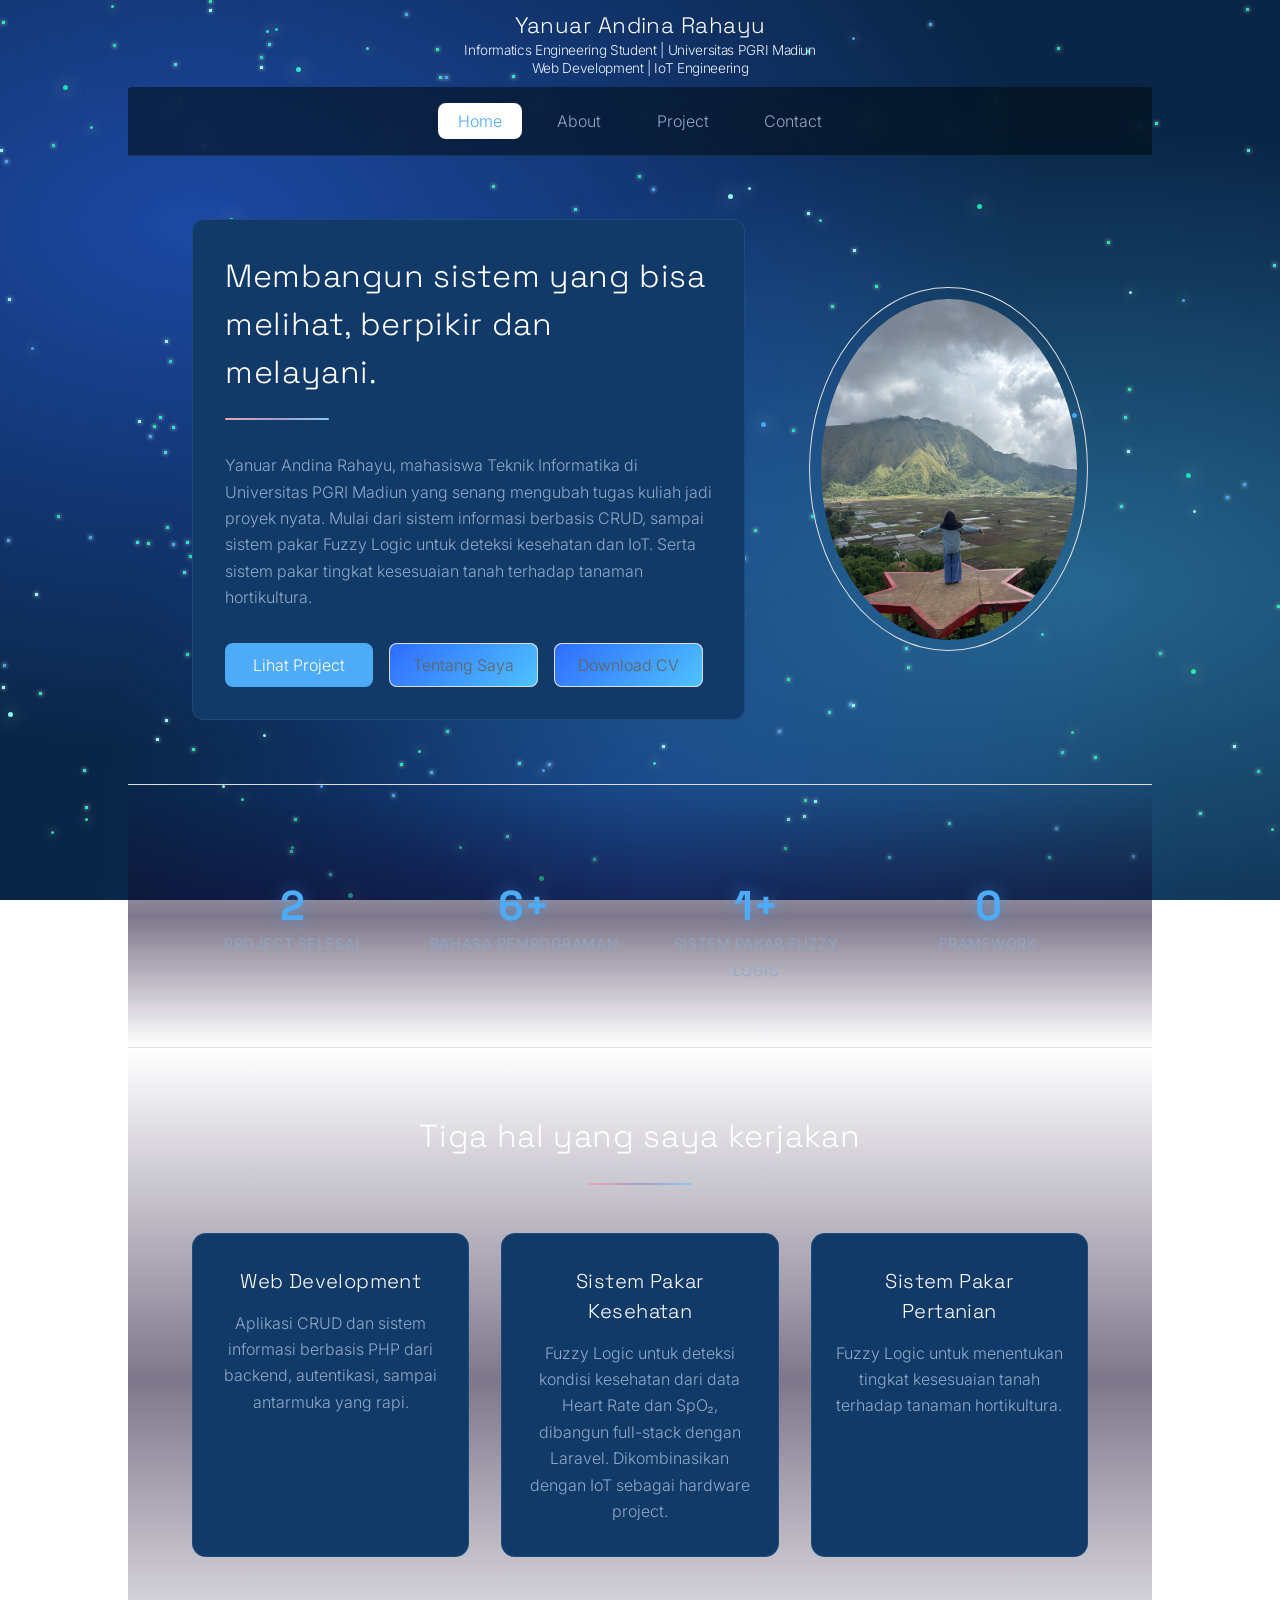
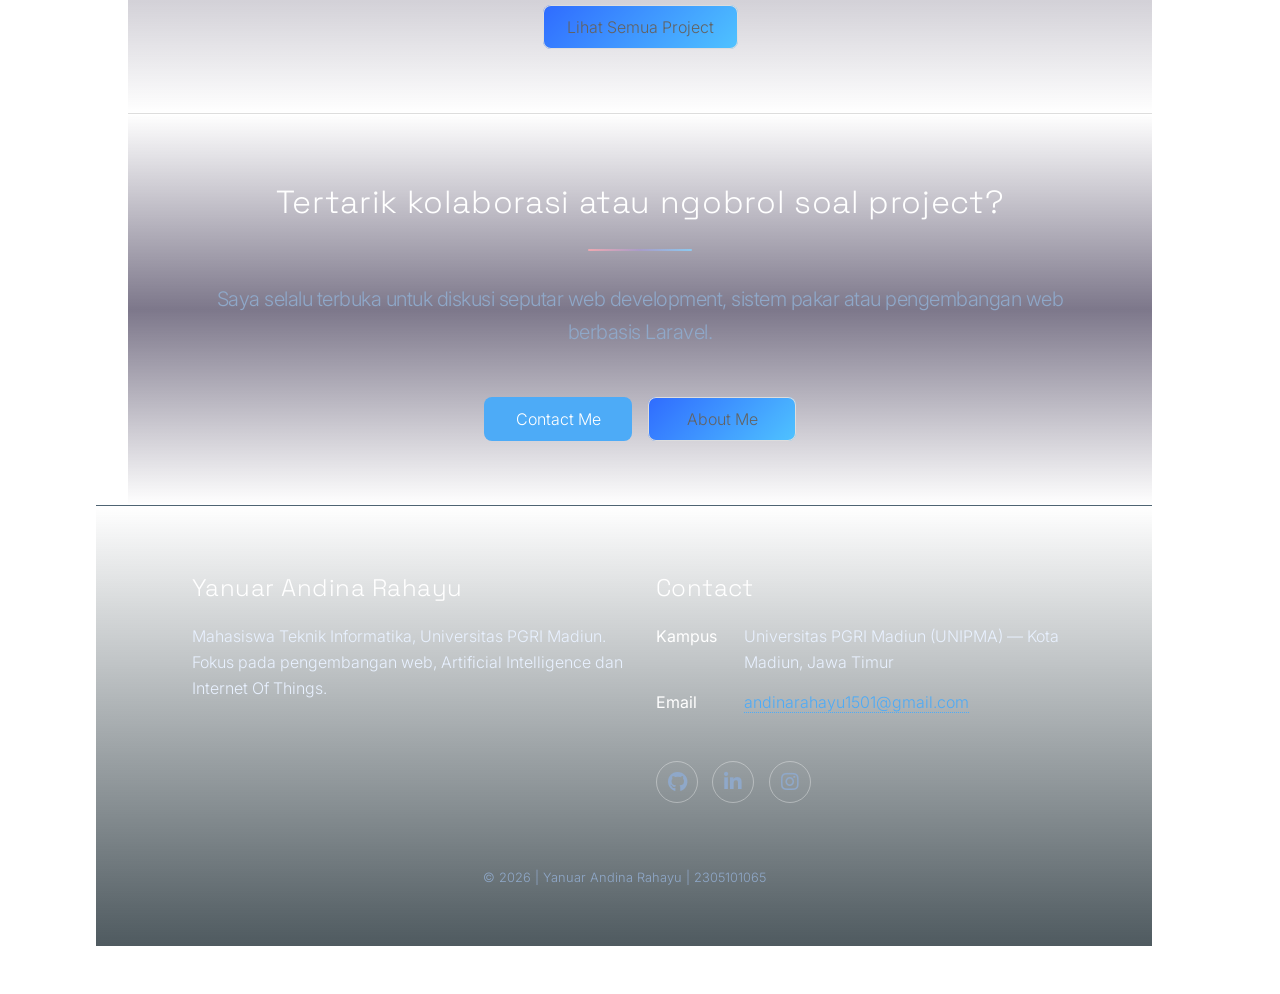
==== commit 6ccce065: "-" ====
--- a/index.html
+++ b/index.html
@@ -4,7 +4,6 @@
 		<title>Yanuar Andina Rahayu — Informatics Engineer</title>
 		<meta charset="utf-8" />
 		<meta name="viewport" content="width=device-width, initial-scale=1.0" />
-		<meta name="description" content="Portofolio Yanuar Andina Rahayu — Mahasiswa Teknik Informatika UNIPMA, fokus Web Development dan Sistem Pakar (Fuzzy Logic)." />
 		<link rel="stylesheet" href="assets/css/main.css" />
 		<link rel="stylesheet" href="assets/css/galaxy.css" />
 		<noscript><link rel="stylesheet" href="assets/css/noscript.css" /></noscript>
@@ -52,7 +51,7 @@
 								<li><a href="assets/cv/CV-Yanuar Andina Rahayu.pdf" class="button" download>Download CV</a></li>
 							</ul>
 						</div>
-						<span class="image"><img src="images/Foto_Yanuar Andina Rahayu.jpg" alt="" /></span>
+						<span class="image"><img src="images/l.jpeg" alt="" /></span>
 					</div>
 				</section>
 
--- a/assets/css/galaxy.css
+++ b/assets/css/galaxy.css
@@ -1,24 +1,17 @@
-/* =========================================================
-   Galaxy Theme — custom layer on top of Stellar (HTML5 UP)
-   Portfolio: Rainn — Informatics Engineering, UNIPMA
-   ========================================================= */
-
 @import url('https://fonts.googleapis.com/css2?family=Space+Grotesk:wght@400;500;600;700&family=Inter:wght@400;500;600&display=swap');
 
 :root{
-	--bg-deep: #020c12;
-	--bg-mid: #04141c;
-	--nebula-purple: #17e0b0;
-	--nebula-magenta: #3ea8ff;
-	--accent: #2ee6c9;
-	--text-main: #d8f5ef;
-	--text-muted: #7fb8ad;
-}
-
-/* ---------- Base ---------- */
+	--bg-deep: #0a2647;
+	--bg-mid: #123a68;
+	--nebula-purple: #2f6bff;
+	--nebula-magenta: #4fc3ff;
+	--accent: #4dabf7;
+	--text-main: #e8f1ff;
+	--text-muted: #8fa8c9;
+}
+
 body, html{
-	background-color: var(--bg-deep) !important;
-	background-image: none !important;
+	background: transparent !important;
 	color: var(--text-main) !important;
 	font-family: 'Inter', sans-serif;
 }
@@ -29,16 +22,14 @@
 	letter-spacing: 0.02em;
 }
 
-/* ---------- Starfield (fixed behind everything) ---------- */
 #starfield{
 	position: fixed;
 	top: 0; left: 0;
 	width: 100%; height: 100%;
 	z-index: -3;
-	background: radial-gradient(ellipse at 15% 25%, rgba(23,224,176,0.28), transparent 55%),
-				radial-gradient(ellipse at 85% 65%, rgba(62,168,255,0.24), transparent 55%),
-				radial-gradient(ellipse at 50% 100%, rgba(20,120,110,0.35), transparent 60%),
-				var(--bg-deep);
+	background: radial-gradient(ellipse at 15% 25%, rgba(47,107,255,0.5), transparent 55%),
+				radial-gradient(ellipse at 85% 65%, rgba(79,195,247,0.4), transparent 55%),
+				radial-gradient(ellipse at 50% 100%, rgba(30,80,180,0.55), transparent 60%),
 				var(--bg-deep);
 	overflow: hidden;
 }
@@ -47,24 +38,22 @@
 #starfield .stars-medium,
 #starfield .stars-big{
 	position: absolute;
-	width: 2px; height: 2px;
+	width: 3px; height: 3px;
 	background: transparent;
 	animation: twinkle 6s ease-in-out infinite;
 }
-#starfield .stars-small{ box-shadow: 663px 1941px #17e0b0, 808px 1333px #2ee6c9, 148px 1681px #20f0a0, 192px 748px #20f0a0, 118px 1863px #20f0a0, 439px 76px #2ee6c9, 888px 856px #2ee6c9, 492px 185px #20f0a0, 869px 121px #20f0a0, 253px 1940px #17e0b0, 1291px 1284px #20f0a0, 1940px 126px #20f0a0, 1199px 812px #2ee6c9, 1999px 452px #2ee6c9, 1140px 1758px #17e0b0, 593px 858px #17e0b0, 1107px 241px #20f0a0, 631px 1147px #17e0b0, 211px 1191px #20f0a0, 1308px 384px #3ea8ff, 199px 1121px #2ee6c9, 1155px 122px #20f0a0, 421px 1016px #20f0a0, 875px 1591px #3ea8ff, 953px 1199px #8affea, 740px 613px #17e0b0, 1626px 368px #17e0b0, 167px 1176px #3ea8ff, 1075px 1013px #3ea8ff, 1493px 919px #3ea8ff, 1247px 149px #2ee6c9, 1048px 856px #17e0b0, 1550px 700px #17e0b0, 1911px 1001px #8affea, 80px 1970px #2ee6c9, 1565px 1142px #20f0a0, 1616px 1792px #3ea8ff, 696px 1423px #3ea8ff, 1217px 1017px #20f0a0, 1632px 934px #2ee6c9, 1720px 191px #3ea8ff, 970px 1427px #2ee6c9, 124px 1497px #3ea8ff, 1325px 1183px #8affea, 582px 1467px #8affea, 1816px 1369px #3ea8ff, 46px 1926px #8affea, 727px 344px #20f0a0, 239px 1011px #2ee6c9, 446px 1573px #3ea8ff, 264px 1512px #17e0b0, 814px 800px #8affea, 165px 340px #8affea, 822px 1125px #3ea8ff, 1809px 280px #8affea, 1769px 1126px #3ea8ff, 1446px 850px #3ea8ff, 1398px 1810px #8affea, 1961px 472px #17e0b0, 169px 360px #17e0b0, 475px 1348px #17e0b0, 24px 993px #20f0a0, 373px 538px #3ea8ff, 8px 298px #8affea, 1094px 756px #20f0a0, 1159px 652px #17e0b0, 1414px 1759px #20f0a0, 1946px 1264px #2ee6c9, 935px 1842px #20f0a0, 803px 815px #8affea, 807px 212px #8affea, 1299px 820px #2ee6c9, 390px 137px #17e0b0, 902px 332px #2ee6c9, 696px 1230px #2ee6c9, 209px 0px #20f0a0, 309px 1098px #2ee6c9, 1943px 744px #20f0a0, 52px 144px #17e0b0, 1257px 770px #17e0b0, 1299px 516px #3ea8ff, 1233px 745px #8affea, 251px 236px #8affea, 954px 983px #8affea, 638px 175px #17e0b0, 209px 1535px #3ea8ff, 1516px 542px #8affea, 1697px 1417px #17e0b0, 1057px 47px #17e0b0, 1947px 1949px #20f0a0, 740px 300px #20f0a0, 1872px 55px #20f0a0, 610px 1316px #2ee6c9, 1425px 1731px #3ea8ff, 1061px 751px #17e0b0, 728px 1580px #17e0b0, 1090px 1109px #20f0a0, 675px 1303px #17e0b0, 1255px 1661px #17e0b0, 1650px 490px #8affea, 1515px 1645px #17e0b0, 409px 1060px #8affea, 728px 1497px #2ee6c9, 57px 1618px #3ea8ff, 967px 530px #17e0b0, 1418px 1239px #3ea8ff, 915px 1655px #3ea8ff, 1955px 1995px #3ea8ff, 164px 451px #2ee6c9, 464px 962px #17e0b0, 691px 418px #8affea, 1278px 1843px #20f0a0, 1721px 3px #8affea, 1862px 1337px #3ea8ff, 1637px 1317px #2ee6c9, 1709px 1352px #2ee6c9, 1863px 795px #17e0b0, 979px 1820px #17e0b0, 888px 1616px #3ea8ff, 177px 1640px #8affea, 948px 822px #2ee6c9, 1484px 325px #17e0b0, 260px 56px #17e0b0, 1209px 1853px #8affea, 1651px 1343px #17e0b0, 1252px 1692px #20f0a0, 971px 1346px #3ea8ff, 319px 1123px #20f0a0, 268px 43px #2ee6c9, 1637px 1988px #2ee6c9, 1078px 1534px #17e0b0, 888px 1785px #17e0b0, 1691px 1789px #17e0b0, 57px 515px #17e0b0, 599px 1026px #17e0b0, 1564px 1201px #3ea8ff, 531px 1114px #8affea, 1708px 268px #2ee6c9, 1863px 1515px #3ea8ff, 1838px 938px #20f0a0, 1669px 1851px #20f0a0, 861px 1693px #20f0a0, 267px 1089px #17e0b0, 1072px 1045px #2ee6c9, 1787px 901px #17e0b0, 1246px 8px #17e0b0, 352px 289px #8affea, 1267px 1485px #2ee6c9, 1139px 126px #3ea8ff, 1397px 1061px #20f0a0, 1137px 988px #2ee6c9, 1808px 1147px #2ee6c9, 508px 391px #3ea8ff, 86px 1581px #2ee6c9, 1039px 926px #20f0a0, 57px 1556px #2ee6c9, 907px 666px #20f0a0, 1993px 1035px #20f0a0, 1048px 408px #3ea8ff, 926px 1040px #20f0a0, 1653px 979px #20f0a0, 1928px 507px #20f0a0, 1795px 1794px #3ea8ff, 1889px 1145px #17e0b0, 1720px 916px #17e0b0, 853px 249px #8affea, 905px 647px #2ee6c9, 1374px 492px #8affea, 149px 435px #3ea8ff, 1605px 250px #17e0b0, 1924px 1466px #3ea8ff, 292px 518px #17e0b0, 1981px 957px #17e0b0, 1529px 1950px #2ee6c9, 815px 1812px #8affea, 333px 1367px #17e0b0, 330px 1446px #8affea, 1055px 827px #3ea8ff, 862px 400px #3ea8ff, 652px 188px #3ea8ff, 39px 692px #20f0a0, 939px 902px #2ee6c9, 787px 678px #20f0a0, 1277px 605px #20f0a0, 1967px 131px #2ee6c9, 1881px 1614px #17e0b0, 1990px 1794px #2ee6c9, 172px 543px #3ea8ff, 81px 1855px #17e0b0, 553px 1547px #17e0b0, 1678px 864px #3ea8ff, 831px 305px #20f0a0, 1882px 1054px #20f0a0, 1012px 1434px #3ea8ff, 183px 571px #2ee6c9, 1637px 1409px #17e0b0, 871px 1833px #2ee6c9, 550px 1921px #2ee6c9, 1299px 181px #3ea8ff, 171px 1245px #17e0b0, 136px 541px #2ee6c9, 929px 23px #3ea8ff, 1132px 855px #3ea8ff, 1273px 264px #2ee6c9, 1079px 1453px #17e0b0, 1921px 224px #17e0b0, 536px 103px #17e0b0, 413px 1909px #3ea8ff, 1287px 624px #20f0a0, 1555px 421px #3ea8ff, 912px 1024px #17e0b0, 554px 710px #2ee6c9, 512px 75px #2ee6c9, 37px 1501px #20f0a0, 1128px 388px #20f0a0, 972px 503px #8affea, 217px 1348px #8affea, 1344px 1013px #20f0a0, 1709px 1820px #8affea, 1987px 1037px #3ea8ff, 1408px 440px #17e0b0, 701px 406px #17e0b0, 828px 711px #2ee6c9, 1714px 265px #2ee6c9, 144px 1280px #3ea8ff, 882px 334px #2ee6c9, 173px 1362px #8affea, 1782px 1036px #3ea8ff, 1226px 496px #3ea8ff, 92px 940px #17e0b0, 322px 550px #8affea, 7px 539px #3ea8ff, 1969px 673px #20f0a0, 662px 500px #2ee6c9, 1977px 1807px #3ea8ff, 446px 730px #17e0b0, 2px 686px #8affea, 171px 972px #3ea8ff, 1029px 1343px #17e0b0, 508px 1033px #2ee6c9, 186px 541px #2ee6c9, 294px 818px #20f0a0, 85px 806px #2ee6c9, 613px 623px #17e0b0, 173px 1199px #20f0a0, 1747px 1537px #17e0b0, 1346px 1828px #20f0a0, 797px 1565px #3ea8ff, 1475px 1012px #17e0b0, 581px 1483px #20f0a0, 1317px 296px #2ee6c9, 1689px 1710px #20f0a0, 1284px 879px #20f0a0, 285px 1863px #20f0a0, 1541px 1032px #20f0a0, 1709px 1664px #2ee6c9, 1692px 1405px #20f0a0, 1634px 1828px #17e0b0, 174px 63px #2ee6c9, 272px 1304px #3ea8ff, 1965px 214px #8affea, 1711px 924px #20f0a0, 103px 1285px #2ee6c9, 1282px 1088px #17e0b0, 1002px 540px #2ee6c9, 935px 1633px #2ee6c9, 1532px 1909px #20f0a0, 1838px 1096px #2ee6c9, 1350px 1077px #2ee6c9, 1527px 1508px #8affea, 516px 1657px #2ee6c9, 1732px 543px #17e0b0, 1493px 1549px #17e0b0, 472px 1515px #8affea, 1011px 1731px #8affea, 157px 981px #3ea8ff, 1570px 95px #20f0a0, 1295px 1316px #17e0b0, 158px 1228px #17e0b0, 679px 520px #3ea8ff, 1272px 1162px #17e0b0, 25px 987px #2ee6c9, 994px 550px #2ee6c9, 1417px 445px #8affea, 595px 1451px #20f0a0, 584px 951px #8affea, 955px 1571px #2ee6c9, 1830px 1124px #17e0b0, 638px 175px #8affea, 35px 593px #8affea, 156px 1679px #20f0a0, 1982px 920px #3ea8ff, 792px 429px #17e0b0, 152px 1190px #2ee6c9, 290px 1530px #20f0a0, 536px 1951px #3ea8ff, 271px 1235px #20f0a0, 572px 1816px #2ee6c9, 1440px 747px #17e0b0, 1019px 1838px #8affea, 807px 50px #17e0b0, 7px 1945px #8affea, 1395px 923px #8affea, 618px 1489px #17e0b0, 852px 704px #8affea, 647px 247px #3ea8ff, 3px 664px #3ea8ff, 1718px 815px #2ee6c9, 1924px 1897px #17e0b0, 1460px 24px #3ea8ff, 518px 762px #2ee6c9, 804px 799px #20f0a0, 156px 738px #8affea, 1547px 563px #2ee6c9, 574px 208px #2ee6c9, 1709px 1355px #3ea8ff, 1300px 1916px #17e0b0, 510px 1988px #3ea8ff, 893px 1046px #3ea8ff, 388px 1583px #3ea8ff, 1607px 1958px #8affea, 1810px 59px #8affea, 1870px 1793px #20f0a0, 1124px 416px #2ee6c9, 101px 1911px #8affea, 923px 1259px #17e0b0, 1319px 1780px #3ea8ff, 994px 100px #20f0a0, 260px 349px #8affea, 849px 703px #3ea8ff, 609px 523px #3ea8ff, 831px 1343px #17e0b0, 616px 989px #20f0a0, 1369px 807px #2ee6c9, 342px 1317px #17e0b0, 153px 425px #20f0a0, 1855px 1662px #8affea, 1127px 450px #8affea, 1856px 681px #8affea, 875px 285px #20f0a0, 394px 499px #2ee6c9, 357px 700px #20f0a0, 186px 653px #17e0b0, 754px 529px #20f0a0, 413px 1817px #2ee6c9, 1535px 1783px #8affea, 784px 847px #20f0a0, 430px 771px #3ea8ff, 692px 1540px #2ee6c9, 1020px 568px #20f0a0, 1981px 737px #17e0b0, 1406px 1030px #20f0a0, 1289px 1618px #17e0b0, 189px 555px #17e0b0, 787px 818px #8affea, 884px 1953px #3ea8ff, 1738px 1667px #2ee6c9, 260px 66px #8affea, 1453px 1564px #8affea, 1983px 1202px #8affea, 0px 149px #8affea, 1905px 1898px #20f0a0, 1751px 958px #8affea, 508px 1603px #2ee6c9, 458px 316px #17e0b0, 1069px 1990px #2ee6c9, 1928px 1690px #8affea, 174px 1129px #2ee6c9, 2px 1602px #17e0b0, 476px 1166px #2ee6c9, 1321px 1464px #3ea8ff, 1971px 262px #3ea8ff, 1081px 1303px #8affea, 1430px 1564px #2ee6c9, 203px 144px #3ea8ff, 1074px 1932px #20f0a0, 392px 794px #3ea8ff, 457px 1618px #20f0a0, 2px 21px #20f0a0, 617px 943px #3ea8ff, 1963px 647px #17e0b0, 973px 1077px #17e0b0, 1120px 505px #2ee6c9, 1967px 843px #3ea8ff, 113px 44px #17e0b0, 1020px 1812px #8affea, 166px 526px #17e0b0, 1366px 869px #3ea8ff, 464px 1009px #2ee6c9, 1425px 692px #8affea, 742px 1397px #8affea, 405px 13px #3ea8ff, 1513px 1730px #20f0a0, 138px 420px #8affea, 1986px 410px #3ea8ff, 1568px 1679px #17e0b0, 472px 952px #17e0b0, 542px 1557px #3ea8ff, 223px 1949px #20f0a0, 1015px 1249px #17e0b0, 1835px 457px #8affea, 854px 1864px #2ee6c9, 1943px 1218px #17e0b0, 1888px 805px #2ee6c9, 436px 48px #20f0a0, 290px 850px #2ee6c9, 1453px 123px #17e0b0, 805px 920px #3ea8ff, 1500px 231px #2ee6c9, 1907px 339px #3ea8ff, 390px 379px #20f0a0, 1528px 957px #2ee6c9, 638px 1360px #8affea, 1718px 765px #3ea8ff, 906px 346px #2ee6c9, 5px 160px #3ea8ff, 165px 719px #8affea, 1956px 1812px #2ee6c9, 1149px 1974px #17e0b0, 778px 730px #3ea8ff, 1683px 1646px #8affea, 179px 100px #8affea, 400px 763px #20f0a0, 1883px 914px #17e0b0, 662px 745px #8affea, 62px 1293px #8affea, 507px 1662px #8affea, 83px 769px #2ee6c9, 950px 128px #2ee6c9, 526px 399px #2ee6c9, 1840px 1240px #3ea8ff, 743px 557px #3ea8ff, 1961px 1953px #20f0a0, 89px 536px #3ea8ff, 1892px 564px #3ea8ff, 7px 1477px #20f0a0, 1876px 1649px #2ee6c9, 49px 1691px #17e0b0, 219px 973px #8affea, 1953px 1589px #8affea, 1617px 514px #8affea, 1668px 1010px #17e0b0, 1900px 1016px #17e0b0, 17px 1643px #3ea8ff, 1685px 1417px #17e0b0, 1243px 483px #3ea8ff, 1763px 654px #8affea, 741px 1605px #20f0a0, 161px 1048px #17e0b0, 802px 1541px #17e0b0, 506px 835px #2ee6c9, 1330px 69px #8affea, 1131px 1115px #3ea8ff, 329px 873px #2ee6c9, 147px 542px #20f0a0, 172px 426px #2ee6c9, 862px 1020px #8affea, 354px 479px #17e0b0, 853px 943px #20f0a0, 1825px 1380px #17e0b0, 1531px 1102px #2ee6c9, 1596px 1722px #3ea8ff, 601px 572px #20f0a0, 548px 763px #3ea8ff, 1511px 533px #17e0b0, 899px 506px #17e0b0, 502px 482px #17e0b0, 576px 1810px #20f0a0, 385px 668px #2ee6c9, 811px 515px #17e0b0, 1039px 1077px #17e0b0, 1330px 1655px #2ee6c9, 1338px 950px #2ee6c9, 209px 9px #8affea, 1808px 1677px #17e0b0, 1721px 918px #3ea8ff, 82px 1795px #3ea8ff, 476px 244px #2ee6c9, 388px 1229px #20f0a0, 397px 1904px #2ee6c9, 762px 1049px #17e0b0, 919px 1235px #3ea8ff, 1587px 1592px #2ee6c9, 216px 1305px #20f0a0, 1453px 1269px #3ea8ff, 445px 76px #3ea8ff, 696px 289px #2ee6c9, 417px 522px #2ee6c9, 1227px 1499px #17e0b0, 1668px 23px #3ea8ff, 837px 1389px #3ea8ff, 379px 1271px #3ea8ff, 159px 416px #2ee6c9, 1628px 1015px #20f0a0, 990px 129px #8affea, 207px 1629px #8affea, 1359px 1126px #17e0b0, 1309px 1093px #2ee6c9, 1337px 335px #8affea, 1424px 555px #8affea; opacity: 0.85; filter: drop-shadow(0 0 1px rgba(46,230,201,0.6)); }
-#starfield .stars-medium{ width: 3px; height: 3px; border-radius: 50%; box-shadow: 580px 1367px #3ea8ff, 855px 1952px #2ee6c9, 639px 1526px #20f0a0, 1809px 731px #8affea, 852px 37px #3ea8ff, 1319px 403px #8affea, 1491px 829px #17e0b0, 1929px 12px #8affea, 1846px 320px #8affea, 232px 1680px #2ee6c9, 831px 1183px #3ea8ff, 943px 1583px #17e0b0, 266px 30px #2ee6c9, 1129px 291px #8affea, 182px 1173px #20f0a0, 1898px 759px #20f0a0, 351px 298px #3ea8ff, 580px 331px #20f0a0, 351px 1895px #2ee6c9, 222px 785px #8affea, 1543px 1648px #17e0b0, 617px 259px #2ee6c9, 1997px 1869px #8affea, 644px 109px #20f0a0, 1896px 1303px #8affea, 176px 1851px #20f0a0, 1409px 1688px #17e0b0, 1311px 1609px #17e0b0, 1271px 828px #20f0a0, 1733px 401px #8affea, 374px 1157px #17e0b0, 85px 818px #20f0a0, 320px 785px #3ea8ff, 252px 306px #17e0b0, 1987px 1484px #17e0b0, 84px 1810px #20f0a0, 1725px 1551px #2ee6c9, 1367px 1716px #3ea8ff, 241px 798px #20f0a0, 933px 1126px #3ea8ff, 1329px 860px #3ea8ff, 1193px 510px #8affea, 797px 1349px #3ea8ff, 915px 1031px #8affea, 366px 47px #2ee6c9, 1267px 1002px #8affea, 481px 915px #20f0a0, 1597px 1677px #8affea, 1713px 367px #8affea, 819px 219px #2ee6c9, 263px 734px #8affea, 748px 187px #8affea, 1032px 1044px #2ee6c9, 83px 1303px #17e0b0, 168px 1888px #3ea8ff, 1592px 1475px #20f0a0, 163px 111px #20f0a0, 1832px 773px #17e0b0, 52px 1755px #2ee6c9, 1257px 1499px #2ee6c9, 396px 269px #8affea, 589px 1959px #17e0b0, 1405px 1614px #17e0b0, 134px 1706px #3ea8ff, 1250px 1548px #3ea8ff, 325px 663px #20f0a0, 563px 1853px #8affea, 294px 520px #20f0a0, 1974px 1883px #8affea, 426px 1212px #3ea8ff, 1261px 1036px #17e0b0, 653px 762px #2ee6c9, 407px 372px #8affea, 330px 1303px #3ea8ff, 1391px 671px #8affea, 345px 1622px #3ea8ff, 235px 1573px #20f0a0, 99px 1303px #3ea8ff, 1978px 1787px #8affea, 1137px 1067px #20f0a0, 1410px 1807px #2ee6c9, 516px 1097px #8affea, 1511px 1633px #3ea8ff, 542px 769px #3ea8ff, 1182px 299px #3ea8ff, 677px 1565px #2ee6c9, 905px 471px #17e0b0, 1260px 1522px #2ee6c9, 606px 1679px #20f0a0, 519px 635px #20f0a0, 1901px 1359px #3ea8ff, 1501px 3px #2ee6c9, 453px 305px #3ea8ff, 1261px 1281px #8affea, 855px 1049px #3ea8ff, 1834px 97px #17e0b0, 1000px 465px #20f0a0, 1337px 93px #2ee6c9, 111px 5px #20f0a0, 726px 622px #2ee6c9, 1071px 731px #20f0a0, 459px 846px #20f0a0, 616px 1206px #17e0b0, 418px 750px #20f0a0, 1696px 972px #17e0b0, 275px 28px #17e0b0, 1448px 305px #8affea, 196px 130px #17e0b0, 1784px 1362px #3ea8ff, 823px 1662px #3ea8ff, 1980px 23px #2ee6c9, 1320px 1681px #20f0a0, 1828px 717px #20f0a0, 1322px 1184px #8affea, 1232px 1919px #20f0a0, 1502px 1009px #17e0b0, 338px 1850px #2ee6c9, 90px 126px #20f0a0, 51px 831px #17e0b0, 486px 326px #2ee6c9, 1867px 1595px #2ee6c9, 25px 1254px #20f0a0, 1345px 1927px #17e0b0, 291px 846px #17e0b0, 1061px 1245px #20f0a0, 1326px 1313px #8affea, 1665px 1255px #17e0b0, 1041px 633px #2ee6c9, 614px 1281px #2ee6c9, 1821px 1483px #8affea, 1465px 1102px #2ee6c9, 768px 1729px #8affea, 1526px 1868px #8affea, 164px 1519px #8affea, 359px 462px #2ee6c9, 535px 475px #2ee6c9, 252px 687px #3ea8ff, 1457px 107px #3ea8ff, 1302px 1134px #8affea, 1404px 1614px #20f0a0, 1990px 543px #3ea8ff, 1314px 1901px #17e0b0, 174px 1802px #20f0a0, 31px 347px #3ea8ff, 1852px 483px #17e0b0, 1934px 326px #3ea8ff, 393px 1802px #8affea, 672px 1231px #17e0b0, 777px 1858px #20f0a0, 961px 966px #20f0a0; animation-duration: 4s; filter: drop-shadow(0 0 3px rgba(46,230,201,0.7)); }
-#starfield .stars-big{ width: 5px; height: 5px; border-radius: 50%; box-shadow: 1428px 13px #2ee6c9, 895px 1957px #17e0b0, 1168px 1811px #3ea8ff, 1616px 434px #8affea, 1275px 1198px #2ee6c9, 1157px 1865px #17e0b0, 296px 67px #2ee6c9, 229px 218px #20f0a0, 1902px 331px #3ea8ff, 290px 1435px #2ee6c9, 63px 85px #17e0b0, 1418px 1317px #2ee6c9, 1427px 138px #2ee6c9, 134px 1754px #20f0a0, 1560px 744px #17e0b0, 1674px 1954px #20f0a0, 1825px 1360px #2ee6c9, 1801px 1777px #8affea, 219px 504px #17e0b0, 416px 229px #2ee6c9, 70px 1944px #2ee6c9, 1689px 1538px #3ea8ff, 977px 204px #17e0b0, 200px 1621px #17e0b0, 603px 653px #3ea8ff, 867px 534px #2ee6c9, 718px 525px #3ea8ff, 99px 1465px #3ea8ff, 1864px 657px #20f0a0, 1031px 975px #3ea8ff, 1266px 1527px #2ee6c9, 1615px 845px #2ee6c9, 893px 1062px #2ee6c9, 710px 960px #2ee6c9, 1101px 1159px #17e0b0, 1463px 1765px #2ee6c9, 1176px 1678px #3ea8ff, 348px 893px #2ee6c9, 1072px 413px #3ea8ff, 1560px 1537px #2ee6c9, 8px 712px #8affea, 195px 1006px #17e0b0, 1980px 1012px #20f0a0, 711px 1960px #20f0a0, 533px 1183px #17e0b0, 581px 1669px #17e0b0, 1921px 1432px #17e0b0, 1020px 339px #2ee6c9, 1922px 1303px #2ee6c9, 1004px 1613px #20f0a0, 1611px 214px #3ea8ff, 728px 194px #8affea, 1901px 808px #2ee6c9, 864px 1819px #2ee6c9, 761px 422px #3ea8ff, 539px 876px #20f0a0, 1026px 350px #8affea, 1810px 1291px #17e0b0, 1933px 943px #17e0b0, 1088px 1216px #20f0a0, 1323px 69px #3ea8ff, 1191px 669px #20f0a0, 318px 1777px #8affea, 1355px 1134px #3ea8ff, 347px 948px #8affea, 1411px 1583px #3ea8ff, 1186px 473px #17e0b0, 684px 946px #17e0b0, 1039px 392px #3ea8ff, 617px 1545px #20f0a0; animation-duration: 3s; filter: drop-shadow(0 0 6px rgba(46,230,201,0.9)); }
+#starfield .stars-small{ box-shadow: 663px 1941px #17e0b0, 808px 1333px #2ee6c9, 148px 1681px #20f0a0, 192px 748px #20f0a0, 118px 1863px #20f0a0, 439px 76px #2ee6c9, 888px 856px #2ee6c9, 492px 185px #20f0a0, 869px 121px #20f0a0, 253px 1940px #17e0b0, 1291px 1284px #20f0a0, 1940px 126px #20f0a0, 1199px 812px #2ee6c9, 1999px 452px #2ee6c9, 1140px 1758px #17e0b0, 593px 858px #17e0b0, 1107px 241px #20f0a0, 631px 1147px #17e0b0, 211px 1191px #20f0a0, 1308px 384px #3ea8ff, 199px 1121px #2ee6c9, 1155px 122px #20f0a0, 421px 1016px #20f0a0, 875px 1591px #3ea8ff, 953px 1199px #8affea, 740px 613px #17e0b0, 1626px 368px #17e0b0, 167px 1176px #3ea8ff, 1075px 1013px #3ea8ff, 1493px 919px #3ea8ff, 1247px 149px #2ee6c9, 1048px 856px #17e0b0, 1550px 700px #17e0b0, 1911px 1001px #8affea, 80px 1970px #2ee6c9, 1565px 1142px #20f0a0, 1616px 1792px #3ea8ff, 696px 1423px #3ea8ff, 1217px 1017px #20f0a0, 1632px 934px #2ee6c9, 1720px 191px #3ea8ff, 970px 1427px #2ee6c9, 124px 1497px #3ea8ff, 1325px 1183px #8affea, 582px 1467px #8affea, 1816px 1369px #3ea8ff, 46px 1926px #8affea, 727px 344px #20f0a0, 239px 1011px #2ee6c9, 446px 1573px #3ea8ff, 264px 1512px #17e0b0, 814px 800px #8affea, 165px 340px #8affea, 822px 1125px #3ea8ff, 1809px 280px #8affea, 1769px 1126px #3ea8ff, 1446px 850px #3ea8ff, 1398px 1810px #8affea, 1961px 472px #17e0b0, 169px 360px #17e0b0, 475px 1348px #17e0b0, 24px 993px #20f0a0, 373px 538px #3ea8ff, 8px 298px #8affea, 1094px 756px #20f0a0, 1159px 652px #17e0b0, 1414px 1759px #20f0a0, 1946px 1264px #2ee6c9, 935px 1842px #20f0a0, 803px 815px #8affea, 807px 212px #8affea, 1299px 820px #2ee6c9, 390px 137px #17e0b0, 902px 332px #2ee6c9, 696px 1230px #2ee6c9, 209px 0px #20f0a0, 309px 1098px #2ee6c9, 1943px 744px #20f0a0, 52px 144px #17e0b0, 1257px 770px #17e0b0, 1299px 516px #3ea8ff, 1233px 745px #8affea, 251px 236px #8affea, 954px 983px #8affea, 638px 175px #17e0b0, 209px 1535px #3ea8ff, 1516px 542px #8affea, 1697px 1417px #17e0b0, 1057px 47px #17e0b0, 1947px 1949px #20f0a0, 740px 300px #20f0a0, 1872px 55px #20f0a0, 610px 1316px #2ee6c9, 1425px 1731px #3ea8ff, 1061px 751px #17e0b0, 728px 1580px #17e0b0, 1090px 1109px #20f0a0, 675px 1303px #17e0b0, 1255px 1661px #17e0b0, 1650px 490px #8affea, 1515px 1645px #17e0b0, 409px 1060px #8affea, 728px 1497px #2ee6c9, 57px 1618px #3ea8ff, 967px 530px #17e0b0, 1418px 1239px #3ea8ff, 915px 1655px #3ea8ff, 1955px 1995px #3ea8ff, 164px 451px #2ee6c9, 464px 962px #17e0b0, 691px 418px #8affea, 1278px 1843px #20f0a0, 1721px 3px #8affea, 1862px 1337px #3ea8ff, 1637px 1317px #2ee6c9, 1709px 1352px #2ee6c9, 1863px 795px #17e0b0, 979px 1820px #17e0b0, 888px 1616px #3ea8ff, 177px 1640px #8affea, 948px 822px #2ee6c9, 1484px 325px #17e0b0, 260px 56px #17e0b0, 1209px 1853px #8affea, 1651px 1343px #17e0b0, 1252px 1692px #20f0a0, 971px 1346px #3ea8ff, 319px 1123px #20f0a0, 268px 43px #2ee6c9, 1637px 1988px #2ee6c9, 1078px 1534px #17e0b0, 888px 1785px #17e0b0, 1691px 1789px #17e0b0, 57px 515px #17e0b0, 599px 1026px #17e0b0, 1564px 1201px #3ea8ff, 531px 1114px #8affea, 1708px 268px #2ee6c9, 1863px 1515px #3ea8ff, 1838px 938px #20f0a0, 1669px 1851px #20f0a0, 861px 1693px #20f0a0, 267px 1089px #17e0b0, 1072px 1045px #2ee6c9, 1787px 901px #17e0b0, 1246px 8px #17e0b0, 352px 289px #8affea, 1267px 1485px #2ee6c9, 1139px 126px #3ea8ff, 1397px 1061px #20f0a0, 1137px 988px #2ee6c9, 1808px 1147px #2ee6c9, 508px 391px #3ea8ff, 86px 1581px #2ee6c9, 1039px 926px #20f0a0, 57px 1556px #2ee6c9, 907px 666px #20f0a0, 1993px 1035px #20f0a0, 1048px 408px #3ea8ff, 926px 1040px #20f0a0, 1653px 979px #20f0a0, 1928px 507px #20f0a0, 1795px 1794px #3ea8ff, 1889px 1145px #17e0b0, 1720px 916px #17e0b0, 853px 249px #8affea, 905px 647px #2ee6c9, 1374px 492px #8affea, 149px 435px #3ea8ff, 1605px 250px #17e0b0, 1924px 1466px #3ea8ff, 292px 518px #17e0b0, 1981px 957px #17e0b0, 1529px 1950px #2ee6c9, 815px 1812px #8affea, 333px 1367px #17e0b0, 330px 1446px #8affea, 1055px 827px #3ea8ff, 862px 400px #3ea8ff, 652px 188px #3ea8ff, 39px 692px #20f0a0, 939px 902px #2ee6c9, 787px 678px #20f0a0, 1277px 605px #20f0a0, 1967px 131px #2ee6c9, 1881px 1614px #17e0b0, 1990px 1794px #2ee6c9, 172px 543px #3ea8ff, 81px 1855px #17e0b0, 553px 1547px #17e0b0, 1678px 864px #3ea8ff, 831px 305px #20f0a0, 1882px 1054px #20f0a0, 1012px 1434px #3ea8ff, 183px 571px #2ee6c9, 1637px 1409px #17e0b0, 871px 1833px #2ee6c9, 550px 1921px #2ee6c9, 1299px 181px #3ea8ff, 171px 1245px #17e0b0, 136px 541px #2ee6c9, 929px 23px #3ea8ff, 1132px 855px #3ea8ff, 1273px 264px #2ee6c9, 1079px 1453px #17e0b0, 1921px 224px #17e0b0, 536px 103px #17e0b0, 413px 1909px #3ea8ff, 1287px 624px #20f0a0, 1555px 421px #3ea8ff, 912px 1024px #17e0b0, 554px 710px #2ee6c9, 512px 75px #2ee6c9, 37px 1501px #20f0a0, 1128px 388px #20f0a0, 972px 503px #8affea, 217px 1348px #8affea, 1344px 1013px #20f0a0, 1709px 1820px #8affea, 1987px 1037px #3ea8ff, 1408px 440px #17e0b0, 701px 406px #17e0b0, 828px 711px #2ee6c9, 1714px 265px #2ee6c9, 144px 1280px #3ea8ff, 882px 334px #2ee6c9, 173px 1362px #8affea, 1782px 1036px #3ea8ff, 1226px 496px #3ea8ff, 92px 940px #17e0b0, 322px 550px #8affea, 7px 539px #3ea8ff, 1969px 673px #20f0a0, 662px 500px #2ee6c9, 1977px 1807px #3ea8ff, 446px 730px #17e0b0, 2px 686px #8affea, 171px 972px #3ea8ff, 1029px 1343px #17e0b0, 508px 1033px #2ee6c9, 186px 541px #2ee6c9, 294px 818px #20f0a0, 85px 806px #2ee6c9, 613px 623px #17e0b0, 173px 1199px #20f0a0, 1747px 1537px #17e0b0, 1346px 1828px #20f0a0, 797px 1565px #3ea8ff, 1475px 1012px #17e0b0, 581px 1483px #20f0a0, 1317px 296px #2ee6c9, 1689px 1710px #20f0a0, 1284px 879px #20f0a0, 285px 1863px #20f0a0, 1541px 1032px #20f0a0, 1709px 1664px #2ee6c9, 1692px 1405px #20f0a0, 1634px 1828px #17e0b0, 174px 63px #2ee6c9, 272px 1304px #3ea8ff, 1965px 214px #8affea, 1711px 924px #20f0a0, 103px 1285px #2ee6c9, 1282px 1088px #17e0b0, 1002px 540px #2ee6c9, 935px 1633px #2ee6c9, 1532px 1909px #20f0a0, 1838px 1096px #2ee6c9, 1350px 1077px #2ee6c9, 1527px 1508px #8affea, 516px 1657px #2ee6c9, 1732px 543px #17e0b0, 1493px 1549px #17e0b0, 472px 1515px #8affea, 1011px 1731px #8affea, 157px 981px #3ea8ff, 1570px 95px #20f0a0, 1295px 1316px #17e0b0, 158px 1228px #17e0b0, 679px 520px #3ea8ff, 1272px 1162px #17e0b0, 25px 987px #2ee6c9, 994px 550px #2ee6c9, 1417px 445px #8affea, 595px 1451px #20f0a0, 584px 951px #8affea, 955px 1571px #2ee6c9, 1830px 1124px #17e0b0, 638px 175px #8affea, 35px 593px #8affea, 156px 1679px #20f0a0, 1982px 920px #3ea8ff, 792px 429px #17e0b0, 152px 1190px #2ee6c9, 290px 1530px #20f0a0, 536px 1951px #3ea8ff, 271px 1235px #20f0a0, 572px 1816px #2ee6c9, 1440px 747px #17e0b0, 1019px 1838px #8affea, 807px 50px #17e0b0, 7px 1945px #8affea, 1395px 923px #8affea, 618px 1489px #17e0b0, 852px 704px #8affea, 647px 247px #3ea8ff, 3px 664px #3ea8ff, 1718px 815px #2ee6c9, 1924px 1897px #17e0b0, 1460px 24px #3ea8ff, 518px 762px #2ee6c9, 804px 799px #20f0a0, 156px 738px #8affea, 1547px 563px #2ee6c9, 574px 208px #2ee6c9, 1709px 1355px #3ea8ff, 1300px 1916px #17e0b0, 510px 1988px #3ea8ff, 893px 1046px #3ea8ff, 388px 1583px #3ea8ff, 1607px 1958px #8affea, 1810px 59px #8affea, 1870px 1793px #20f0a0, 1124px 416px #2ee6c9, 101px 1911px #8affea, 923px 1259px #17e0b0, 1319px 1780px #3ea8ff, 994px 100px #20f0a0, 260px 349px #8affea, 849px 703px #3ea8ff, 609px 523px #3ea8ff, 831px 1343px #17e0b0, 616px 989px #20f0a0, 1369px 807px #2ee6c9, 342px 1317px #17e0b0, 153px 425px #20f0a0, 1855px 1662px #8affea, 1127px 450px #8affea, 1856px 681px #8affea, 875px 285px #20f0a0, 394px 499px #2ee6c9, 357px 700px #20f0a0, 186px 653px #17e0b0, 754px 529px #20f0a0, 413px 1817px #2ee6c9, 1535px 1783px #8affea, 784px 847px #20f0a0, 430px 771px #3ea8ff, 692px 1540px #2ee6c9, 1020px 568px #20f0a0, 1981px 737px #17e0b0, 1406px 1030px #20f0a0, 1289px 1618px #17e0b0, 189px 555px #17e0b0, 787px 818px #8affea, 884px 1953px #3ea8ff, 1738px 1667px #2ee6c9, 260px 66px #8affea, 1453px 1564px #8affea, 1983px 1202px #8affea, 0px 149px #8affea, 1905px 1898px #20f0a0, 1751px 958px #8affea, 508px 1603px #2ee6c9, 458px 316px #17e0b0, 1069px 1990px #2ee6c9, 1928px 1690px #8affea, 174px 1129px #2ee6c9, 2px 1602px #17e0b0, 476px 1166px #2ee6c9, 1321px 1464px #3ea8ff, 1971px 262px #3ea8ff, 1081px 1303px #8affea, 1430px 1564px #2ee6c9, 203px 144px #3ea8ff, 1074px 1932px #20f0a0, 392px 794px #3ea8ff, 457px 1618px #20f0a0, 2px 21px #20f0a0, 617px 943px #3ea8ff, 1963px 647px #17e0b0, 973px 1077px #17e0b0, 1120px 505px #2ee6c9, 1967px 843px #3ea8ff, 113px 44px #17e0b0, 1020px 1812px #8affea, 166px 526px #17e0b0, 1366px 869px #3ea8ff, 464px 1009px #2ee6c9, 1425px 692px #8affea, 742px 1397px #8affea, 405px 13px #3ea8ff, 1513px 1730px #20f0a0, 138px 420px #8affea, 1986px 410px #3ea8ff, 1568px 1679px #17e0b0, 472px 952px #17e0b0, 542px 1557px #3ea8ff, 223px 1949px #20f0a0, 1015px 1249px #17e0b0, 1835px 457px #8affea, 854px 1864px #2ee6c9, 1943px 1218px #17e0b0, 1888px 805px #2ee6c9, 436px 48px #20f0a0, 290px 850px #2ee6c9, 1453px 123px #17e0b0, 805px 920px #3ea8ff, 1500px 231px #2ee6c9, 1907px 339px #3ea8ff, 390px 379px #20f0a0, 1528px 957px #2ee6c9, 638px 1360px #8affea, 1718px 765px #3ea8ff, 906px 346px #2ee6c9, 5px 160px #3ea8ff, 165px 719px #8affea, 1956px 1812px #2ee6c9, 1149px 1974px #17e0b0, 778px 730px #3ea8ff, 1683px 1646px #8affea, 179px 100px #8affea, 400px 763px #20f0a0, 1883px 914px #17e0b0, 662px 745px #8affea, 62px 1293px #8affea, 507px 1662px #8affea, 83px 769px #2ee6c9, 950px 128px #2ee6c9, 526px 399px #2ee6c9, 1840px 1240px #3ea8ff, 743px 557px #3ea8ff, 1961px 1953px #20f0a0, 89px 536px #3ea8ff, 1892px 564px #3ea8ff, 7px 1477px #20f0a0, 1876px 1649px #2ee6c9, 49px 1691px #17e0b0, 219px 973px #8affea, 1953px 1589px #8affea, 1617px 514px #8affea, 1668px 1010px #17e0b0, 1900px 1016px #17e0b0, 17px 1643px #3ea8ff, 1685px 1417px #17e0b0, 1243px 483px #3ea8ff, 1763px 654px #8affea, 741px 1605px #20f0a0, 161px 1048px #17e0b0, 802px 1541px #17e0b0, 506px 835px #2ee6c9, 1330px 69px #8affea, 1131px 1115px #3ea8ff, 329px 873px #2ee6c9, 147px 542px #20f0a0, 172px 426px #2ee6c9, 862px 1020px #8affea, 354px 479px #17e0b0, 853px 943px #20f0a0, 1825px 1380px #17e0b0, 1531px 1102px #2ee6c9, 1596px 1722px #3ea8ff, 601px 572px #20f0a0, 548px 763px #3ea8ff, 1511px 533px #17e0b0, 899px 506px #17e0b0, 502px 482px #17e0b0, 576px 1810px #20f0a0, 385px 668px #2ee6c9, 811px 515px #17e0b0, 1039px 1077px #17e0b0, 1330px 1655px #2ee6c9, 1338px 950px #2ee6c9, 209px 9px #8affea, 1808px 1677px #17e0b0, 1721px 918px #3ea8ff, 82px 1795px #3ea8ff, 476px 244px #2ee6c9, 388px 1229px #20f0a0, 397px 1904px #2ee6c9, 762px 1049px #17e0b0, 919px 1235px #3ea8ff, 1587px 1592px #2ee6c9, 216px 1305px #20f0a0, 1453px 1269px #3ea8ff, 445px 76px #3ea8ff, 696px 289px #2ee6c9, 417px 522px #2ee6c9, 1227px 1499px #17e0b0, 1668px 23px #3ea8ff, 837px 1389px #3ea8ff, 379px 1271px #3ea8ff, 159px 416px #2ee6c9, 1628px 1015px #20f0a0, 990px 129px #8affea, 207px 1629px #8affea, 1359px 1126px #17e0b0, 1309px 1093px #2ee6c9, 1337px 335px #8affea, 1424px 555px #8affea; opacity: 1; filter: drop-shadow(0 0 2px rgba(255,255,255,0.9)); }
+#starfield .stars-medium{ width: 3px; height: 3px; border-radius: 50%; box-shadow: 580px 1367px #3ea8ff, 855px 1952px #2ee6c9, 639px 1526px #20f0a0, 1809px 731px #8affea, 852px 37px #3ea8ff, 1319px 403px #8affea, 1491px 829px #17e0b0, 1929px 12px #8affea, 1846px 320px #8affea, 232px 1680px #2ee6c9, 831px 1183px #3ea8ff, 943px 1583px #17e0b0, 266px 30px #2ee6c9, 1129px 291px #8affea, 182px 1173px #20f0a0, 1898px 759px #20f0a0, 351px 298px #3ea8ff, 580px 331px #20f0a0, 351px 1895px #2ee6c9, 222px 785px #8affea, 1543px 1648px #17e0b0, 617px 259px #2ee6c9, 1997px 1869px #8affea, 644px 109px #20f0a0, 1896px 1303px #8affea, 176px 1851px #20f0a0, 1409px 1688px #17e0b0, 1311px 1609px #17e0b0, 1271px 828px #20f0a0, 1733px 401px #8affea, 374px 1157px #17e0b0, 85px 818px #20f0a0, 320px 785px #3ea8ff, 252px 306px #17e0b0, 1987px 1484px #17e0b0, 84px 1810px #20f0a0, 1725px 1551px #2ee6c9, 1367px 1716px #3ea8ff, 241px 798px #20f0a0, 933px 1126px #3ea8ff, 1329px 860px #3ea8ff, 1193px 510px #8affea, 797px 1349px #3ea8ff, 915px 1031px #8affea, 366px 47px #2ee6c9, 1267px 1002px #8affea, 481px 915px #20f0a0, 1597px 1677px #8affea, 1713px 367px #8affea, 819px 219px #2ee6c9, 263px 734px #8affea, 748px 187px #8affea, 1032px 1044px #2ee6c9, 83px 1303px #17e0b0, 168px 1888px #3ea8ff, 1592px 1475px #20f0a0, 163px 111px #20f0a0, 1832px 773px #17e0b0, 52px 1755px #2ee6c9, 1257px 1499px #2ee6c9, 396px 269px #8affea, 589px 1959px #17e0b0, 1405px 1614px #17e0b0, 134px 1706px #3ea8ff, 1250px 1548px #3ea8ff, 325px 663px #20f0a0, 563px 1853px #8affea, 294px 520px #20f0a0, 1974px 1883px #8affea, 426px 1212px #3ea8ff, 1261px 1036px #17e0b0, 653px 762px #2ee6c9, 407px 372px #8affea, 330px 1303px #3ea8ff, 1391px 671px #8affea, 345px 1622px #3ea8ff, 235px 1573px #20f0a0, 99px 1303px #3ea8ff, 1978px 1787px #8affea, 1137px 1067px #20f0a0, 1410px 1807px #2ee6c9, 516px 1097px #8affea, 1511px 1633px #3ea8ff, 542px 769px #3ea8ff, 1182px 299px #3ea8ff, 677px 1565px #2ee6c9, 905px 471px #17e0b0, 1260px 1522px #2ee6c9, 606px 1679px #20f0a0, 519px 635px #20f0a0, 1901px 1359px #3ea8ff, 1501px 3px #2ee6c9, 453px 305px #3ea8ff, 1261px 1281px #8affea, 855px 1049px #3ea8ff, 1834px 97px #17e0b0, 1000px 465px #20f0a0, 1337px 93px #2ee6c9, 111px 5px #20f0a0, 726px 622px #2ee6c9, 1071px 731px #20f0a0, 459px 846px #20f0a0, 616px 1206px #17e0b0, 418px 750px #20f0a0, 1696px 972px #17e0b0, 275px 28px #17e0b0, 1448px 305px #8affea, 196px 130px #17e0b0, 1784px 1362px #3ea8ff, 823px 1662px #3ea8ff, 1980px 23px #2ee6c9, 1320px 1681px #20f0a0, 1828px 717px #20f0a0, 1322px 1184px #8affea, 1232px 1919px #20f0a0, 1502px 1009px #17e0b0, 338px 1850px #2ee6c9, 90px 126px #20f0a0, 51px 831px #17e0b0, 486px 326px #2ee6c9, 1867px 1595px #2ee6c9, 25px 1254px #20f0a0, 1345px 1927px #17e0b0, 291px 846px #17e0b0, 1061px 1245px #20f0a0, 1326px 1313px #8affea, 1665px 1255px #17e0b0, 1041px 633px #2ee6c9, 614px 1281px #2ee6c9, 1821px 1483px #8affea, 1465px 1102px #2ee6c9, 768px 1729px #8affea, 1526px 1868px #8affea, 164px 1519px #8affea, 359px 462px #2ee6c9, 535px 475px #2ee6c9, 252px 687px #3ea8ff, 1457px 107px #3ea8ff, 1302px 1134px #8affea, 1404px 1614px #20f0a0, 1990px 543px #3ea8ff, 1314px 1901px #17e0b0, 174px 1802px #20f0a0, 31px 347px #3ea8ff, 1852px 483px #17e0b0, 1934px 326px #3ea8ff, 393px 1802px #8affea, 672px 1231px #17e0b0, 777px 1858px #20f0a0, 961px 966px #20f0a0; animation-duration: 4s; filter: drop-shadow(0 0 5px rgba(255,255,255,0.95)); }
+#starfield .stars-big{ width: 5px; height: 5px; border-radius: 50%; box-shadow: 1428px 13px #2ee6c9, 895px 1957px #17e0b0, 1168px 1811px #3ea8ff, 1616px 434px #8affea, 1275px 1198px #2ee6c9, 1157px 1865px #17e0b0, 296px 67px #2ee6c9, 229px 218px #20f0a0, 1902px 331px #3ea8ff, 290px 1435px #2ee6c9, 63px 85px #17e0b0, 1418px 1317px #2ee6c9, 1427px 138px #2ee6c9, 134px 1754px #20f0a0, 1560px 744px #17e0b0, 1674px 1954px #20f0a0, 1825px 1360px #2ee6c9, 1801px 1777px #8affea, 219px 504px #17e0b0, 416px 229px #2ee6c9, 70px 1944px #2ee6c9, 1689px 1538px #3ea8ff, 977px 204px #17e0b0, 200px 1621px #17e0b0, 603px 653px #3ea8ff, 867px 534px #2ee6c9, 718px 525px #3ea8ff, 99px 1465px #3ea8ff, 1864px 657px #20f0a0, 1031px 975px #3ea8ff, 1266px 1527px #2ee6c9, 1615px 845px #2ee6c9, 893px 1062px #2ee6c9, 710px 960px #2ee6c9, 1101px 1159px #17e0b0, 1463px 1765px #2ee6c9, 1176px 1678px #3ea8ff, 348px 893px #2ee6c9, 1072px 413px #3ea8ff, 1560px 1537px #2ee6c9, 8px 712px #8affea, 195px 1006px #17e0b0, 1980px 1012px #20f0a0, 711px 1960px #20f0a0, 533px 1183px #17e0b0, 581px 1669px #17e0b0, 1921px 1432px #17e0b0, 1020px 339px #2ee6c9, 1922px 1303px #2ee6c9, 1004px 1613px #20f0a0, 1611px 214px #3ea8ff, 728px 194px #8affea, 1901px 808px #2ee6c9, 864px 1819px #2ee6c9, 761px 422px #3ea8ff, 539px 876px #20f0a0, 1026px 350px #8affea, 1810px 1291px #17e0b0, 1933px 943px #17e0b0, 1088px 1216px #20f0a0, 1323px 69px #3ea8ff, 1191px 669px #20f0a0, 318px 1777px #8affea, 1355px 1134px #3ea8ff, 347px 948px #8affea, 1411px 1583px #3ea8ff, 1186px 473px #17e0b0, 684px 946px #17e0b0, 1039px 392px #3ea8ff, 617px 1545px #20f0a0; animation-duration: 3s; filter: drop-shadow(0 0 9px rgba(255,255,255,1)); }
 
 @keyframes twinkle{
 	0%, 100% { opacity: 0.6; }
 	50% { opacity: 1; }
 }
 
-/* duplicate the field below viewport so scrolling still shows stars */
 #starfield .stars-small::after,
 #starfield .stars-medium::after{ content:''; }
 
-/* ---------- Header / Nav ---------- */
 #header{
 	background: transparent !important;
 	padding: 0.8em 2em 0.5em 2em !important;
@@ -75,7 +64,6 @@
 #header .logo img{ max-width: 36px !important; max-height: 36px !important; }
 #header p a{ color: var(--accent) !important; }
 
-/* Header intro (Home) dibuat lebih ringkas biar starfield keliatan */
 #header.alt{
 	padding: 0.8em 2em 0.6em 2em !important;
 }
@@ -100,13 +88,12 @@
 	background: rgba(2, 12, 18, 0.55) !important;
 	-webkit-backdrop-filter: blur(10px);
 	backdrop-filter: blur(10px);
-	border-bottom: 1px solid rgba(46, 230, 201, 0.15);
+	border-bottom: 1px solid rgba(77, 171, 247, 0.15);
 }
 #nav a{ color: var(--text-muted) !important; }
 #nav a:hover, #nav a.active{ color: var(--accent) !important; }
 #nav a.active:before{ background: var(--accent) !important; }
 
-/* ---------- Sections ---------- */
 #main{
 	background-color: transparent !important;
 	color: var(--text-main) !important;
@@ -120,14 +107,12 @@
 }
 
 #intro .spotlight .content{
-	background: rgba(18, 8, 43, 0.35);
-	-webkit-backdrop-filter: blur(6px);
-	backdrop-filter: blur(6px);
+	background: var(--bg-mid);
+	border: 1px solid rgba(77, 171, 247, 0.15);
 	border-radius: 12px;
 	padding: 2em;
 }
 
-/* ---------- Links / Buttons ---------- */
 a{ color: var(--accent); }
 .button{
 	background: linear-gradient(135deg, var(--nebula-purple), var(--nebula-magenta)) !important;
@@ -143,14 +128,12 @@
 	color: var(--bg-deep) !important;
 }
 
-/* ---------- Icons ---------- */
 .icon.major{
 	background: rgba(122, 217, 230, 0.08) !important;
 	border: 1px solid rgba(122, 217, 230, 0.25) !important;
 }
 .icon.major:before{ color: var(--accent) !important; }
 
-/* ---------- Project Cards ---------- */
 .project-grid{
 	display: grid;
 	grid-template-columns: repeat(auto-fit, minmax(280px, 1fr));
@@ -158,8 +141,8 @@
 	margin: 2em 0;
 }
 .project-card{
-	background: rgba(255,255,255,0.03);
-	border: 1px solid rgba(122, 217, 230, 0.15);
+	background: var(--bg-mid);
+	border: 1px solid rgba(77, 171, 247, 0.2);
 	border-radius: 14px;
 	padding: 1.75em;
 	transition: transform 0.25s ease, box-shadow 0.25s ease, border-color 0.25s ease;
@@ -182,16 +165,14 @@
 .project-card p{ color: var(--text-muted); font-size: 0.95em; }
 .project-card ul.actions{ margin-top: 1em; }
 
-/* ---------- Footer ---------- */
 #footer{
 	background: linear-gradient(180deg, rgba(4,20,28,0) 0%, rgba(4,20,28,0.7) 100%) !important;
-	border-top: 1px solid rgba(46, 230, 201, 0.12);
+	border-top: 1px solid rgba(77, 171, 247, 0.12);
 }
 #footer .icons a{ color: var(--text-muted) !important; }
 #footer .icons a:hover{ color: var(--accent) !important; }
 #footer .copyright, #footer .copyright a{ color: var(--text-muted) !important; }
 
-/* ---------- Skills (About page) ---------- */
 .skill-bar{
 	background: rgba(255,255,255,0.06);
 	border-radius: 10px;
@@ -206,7 +187,6 @@
 	border-radius: 10px;
 }
 
-/* ---------- Reveal on scroll ---------- */
 .reveal{
 	opacity: 0;
 	transform: translateY(24px);
@@ -230,7 +210,6 @@
 .reveal-stagger.is-visible > *:nth-child(3){ transition-delay: 0.25s; }
 .reveal-stagger.is-visible > *:nth-child(4){ transition-delay: 0.35s; }
 
-/* ---------- Project card image + hover zoom ---------- */
 .project-card .card-media{
 	position: relative;
 	overflow: hidden;
@@ -259,7 +238,6 @@
 .project-card ul.actions{ display: flex; gap: 0.6em; flex-wrap: wrap; }
 .project-card .button.small{ font-size: 0.8em; padding: 0 1.4em; height: 2.6em; line-height: 2.6em; }
 
-/* ---------- Stats counter ---------- */
 .stats-grid{
 	display: grid;
 	grid-template-columns: repeat(auto-fit, minmax(160px, 1fr));
@@ -272,7 +250,7 @@
 	font-size: 2.6em;
 	font-weight: 700;
 	color: var(--accent);
-	text-shadow: 0 0 18px rgba(46,230,201,0.5);
+	text-shadow: 0 0 18px rgba(77,171,247,0.5);
 }
 .stat-item .stat-label{
 	color: var(--text-muted);
@@ -281,13 +259,12 @@
 	text-transform: uppercase;
 }
 
-/* ---------- Timeline (Resume) ---------- */
 .timeline{
 	max-width: 720px;
 	margin: 0 auto;
 	position: relative;
 	padding-left: 2em;
-	border-left: 2px solid rgba(46, 230, 201, 0.25);
+	border-left: 2px solid rgba(77, 171, 247, 0.25);
 }
 .timeline-item{
 	position: relative;
@@ -303,7 +280,7 @@
 	height: 12px;
 	border-radius: 50%;
 	background: var(--accent);
-	box-shadow: 0 0 12px rgba(46,230,201,0.8);
+	box-shadow: 0 0 12px rgba(77,171,247,0.8);
 }
 .timeline-item .timeline-date{
 	color: var(--accent);
@@ -315,10 +292,8 @@
 .timeline-item h3{ margin: 0 0 0.3em 0; font-size: 1.2em; }
 .timeline-item p{ color: var(--text-muted); margin: 0; }
 
-/* ---------- Smooth scroll ---------- */
 html{ scroll-behavior: smooth; }
 
-/* ---------- Scroll reveal ---------- */
 .reveal{
 	opacity: 0;
 	transform: translateY(28px);
@@ -332,7 +307,6 @@
 .reveal.delay-2{ transition-delay: 0.2s; }
 .reveal.delay-3{ transition-delay: 0.3s; }
 
-/* ---------- Project card thumbnail + hover zoom ---------- */
 .project-card .thumb{
 	overflow: hidden;
 	border-radius: 10px;
@@ -352,7 +326,6 @@
 	filter: saturate(1.05) brightness(1);
 }
 
-/* Live demo / source code button pair */
 .project-card ul.actions{
 	display: flex;
 	flex-wrap: wrap;
@@ -369,7 +342,6 @@
 	pointer-events: none;
 }
 
-/* ---------- Stats counter (Home) ---------- */
 .stats-row{
 	display: grid;
 	grid-template-columns: repeat(auto-fit, minmax(160px, 1fr));
@@ -382,7 +354,7 @@
 	font-size: 2.6em;
 	font-weight: 700;
 	color: var(--accent);
-	text-shadow: 0 0 18px rgba(46,230,201,0.5);
+	text-shadow: 0 0 18px rgba(77,171,247,0.5);
 	display: block;
 	line-height: 1.2;
 }
@@ -393,7 +365,6 @@
 	text-transform: uppercase;
 }
 
-/* ---------- Resume Timeline (About) ---------- */
 .timeline{
 	position: relative;
 	max-width: 700px;
@@ -407,7 +378,7 @@
 	top: 0.3em;
 	bottom: 0.3em;
 	width: 2px;
-	background: linear-gradient(180deg, var(--accent), rgba(46,230,201,0.05));
+	background: linear-gradient(180deg, var(--accent), rgba(77,171,247,0.05));
 }
 .timeline-item{
 	position: relative;
@@ -423,7 +394,7 @@
 	height: 12px;
 	border-radius: 50%;
 	background: var(--accent);
-	box-shadow: 0 0 12px rgba(46,230,201,0.8);
+	box-shadow: 0 0 12px rgba(77,171,247,0.8);
 }
 .timeline-item .timeline-date{
 	color: var(--accent);
@@ -439,3 +410,104 @@
 	color: var(--text-muted);
 	font-size: 0.95em;
 }
+
+.icon.fa-heartbeat:before,
+.icon.fa-seedling:before{
+	content: '';
+}
+
+@media screen and (max-width: 736px){
+	#nav{
+		display: block !important;
+		position: relative !important;
+		padding: 0 !important;
+	}
+	#nav ul{
+		display: grid !important;
+		grid-template-columns: repeat(2, 1fr);
+		gap: 0.5em;
+		padding: 0.8em !important;
+	}
+	#nav ul li{
+		border-left: none !important;
+	}
+	#nav ul li a{
+		display: block;
+		height: auto !important;
+		line-height: normal !important;
+		padding: 0.7em 1em !important;
+		font-size: 0.85em !important;
+		text-align: center;
+		border-radius: 20px;
+		background: rgba(255,255,255,0.04);
+	}
+	#nav ul li a.active{
+		background: var(--accent) !important;
+		color: var(--bg-deep) !important;
+	}
+	#nav + #main{
+		padding-top: 0 !important;
+	}
+}
+
+@media screen and (max-width: 736px){
+	#starfield .stars-small,
+	#starfield .stars-medium,
+	#starfield .stars-big{
+		animation: none !important;
+		opacity: 1;
+	}
+}
+
+.features li{
+	background: var(--bg-mid) !important;
+	border: 1px solid rgba(77, 171, 247, 0.15);
+	border-radius: 14px;
+	padding: 2em 1.5em !important;
+}
+
+.back-home-btn{
+	position: fixed;
+	bottom: 1.2em;
+	right: 1.2em;
+	width: 48px;
+	height: 48px;
+	border-radius: 50%;
+	background: var(--accent);
+	color: var(--bg-deep) !important;
+	display: flex;
+	align-items: center;
+	justify-content: center;
+	font-size: 1.3em;
+	font-weight: 700;
+	text-decoration: none;
+	box-shadow: 0 4px 16px rgba(0,0,0,0.4), 0 0 12px rgba(77,171,247,0.6);
+	z-index: 999;
+	transition: transform 0.2s ease;
+}
+.back-home-btn:hover{
+	transform: scale(1.08);
+}
+
+.back-home-btn{
+	position: fixed;
+	bottom: 1.2em;
+	right: 1.2em;
+	width: 48px;
+	height: 48px;
+	border-radius: 50%;
+	background: var(--accent);
+	color: var(--bg-deep) !important;
+	display: flex;
+	align-items: center;
+	justify-content: center;
+	font-size: 1.3em;
+	font-weight: 700;
+	text-decoration: none;
+	box-shadow: 0 4px 16px rgba(0,0,0,0.4), 0 0 12px rgba(77,171,247,0.6);
+	z-index: 999;
+	transition: transform 0.2s ease;
+}
+.back-home-btn:hover{
+	transform: scale(1.08);
+}
